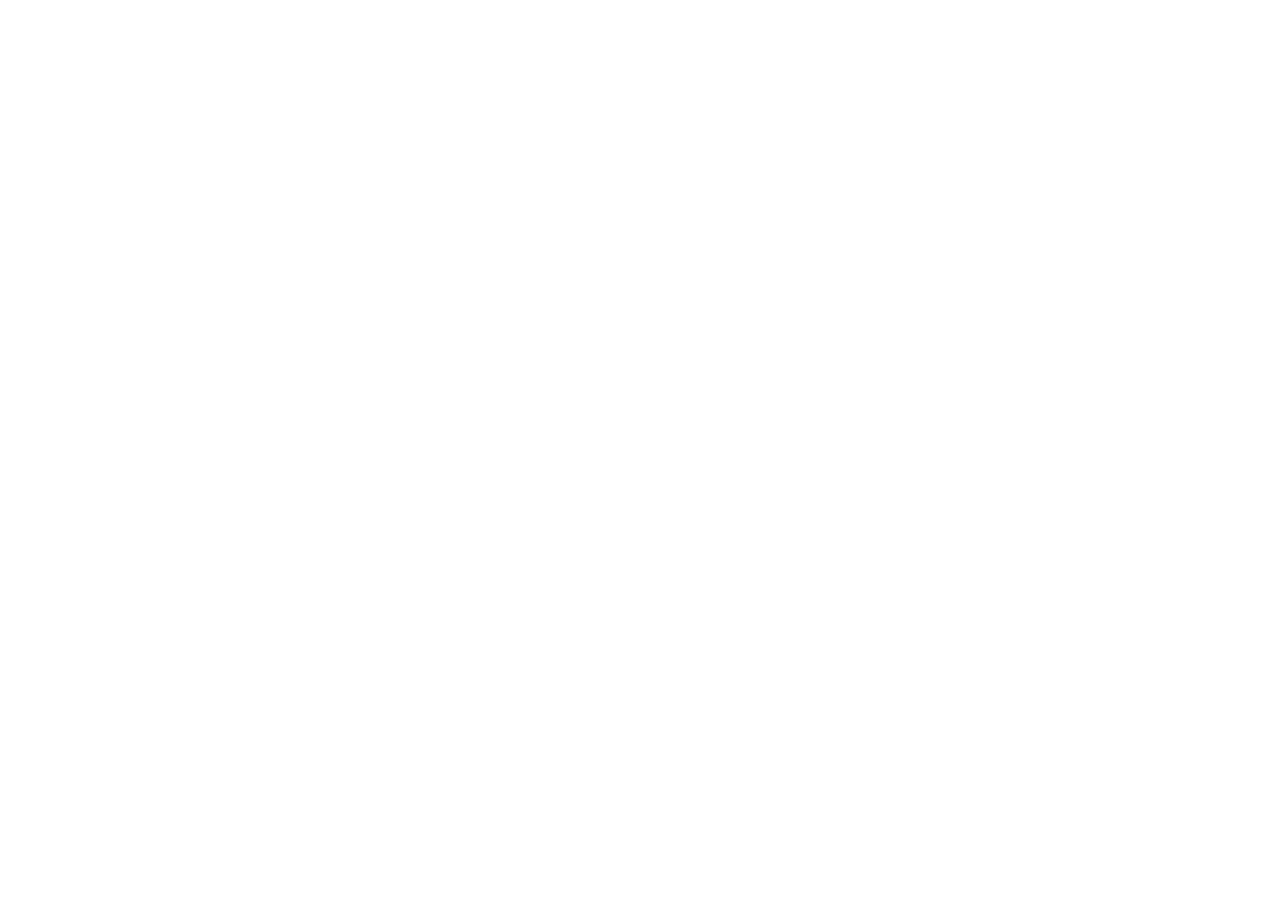
==== index.html @ 3e9f27a5 "Agregamos Carrusel" ====
<!DOCTYPE html>
<html lang="en">
<head>
    <meta charset="UTF-8">
    <meta http-equiv="X-UA-Compatible" content="IE=edge">
    <meta name="viewport" content="width=device-width, initial-scale=1.0">
    <title>TiendaVirtual</title>
</head>
<body>
    



 </body>
</html>
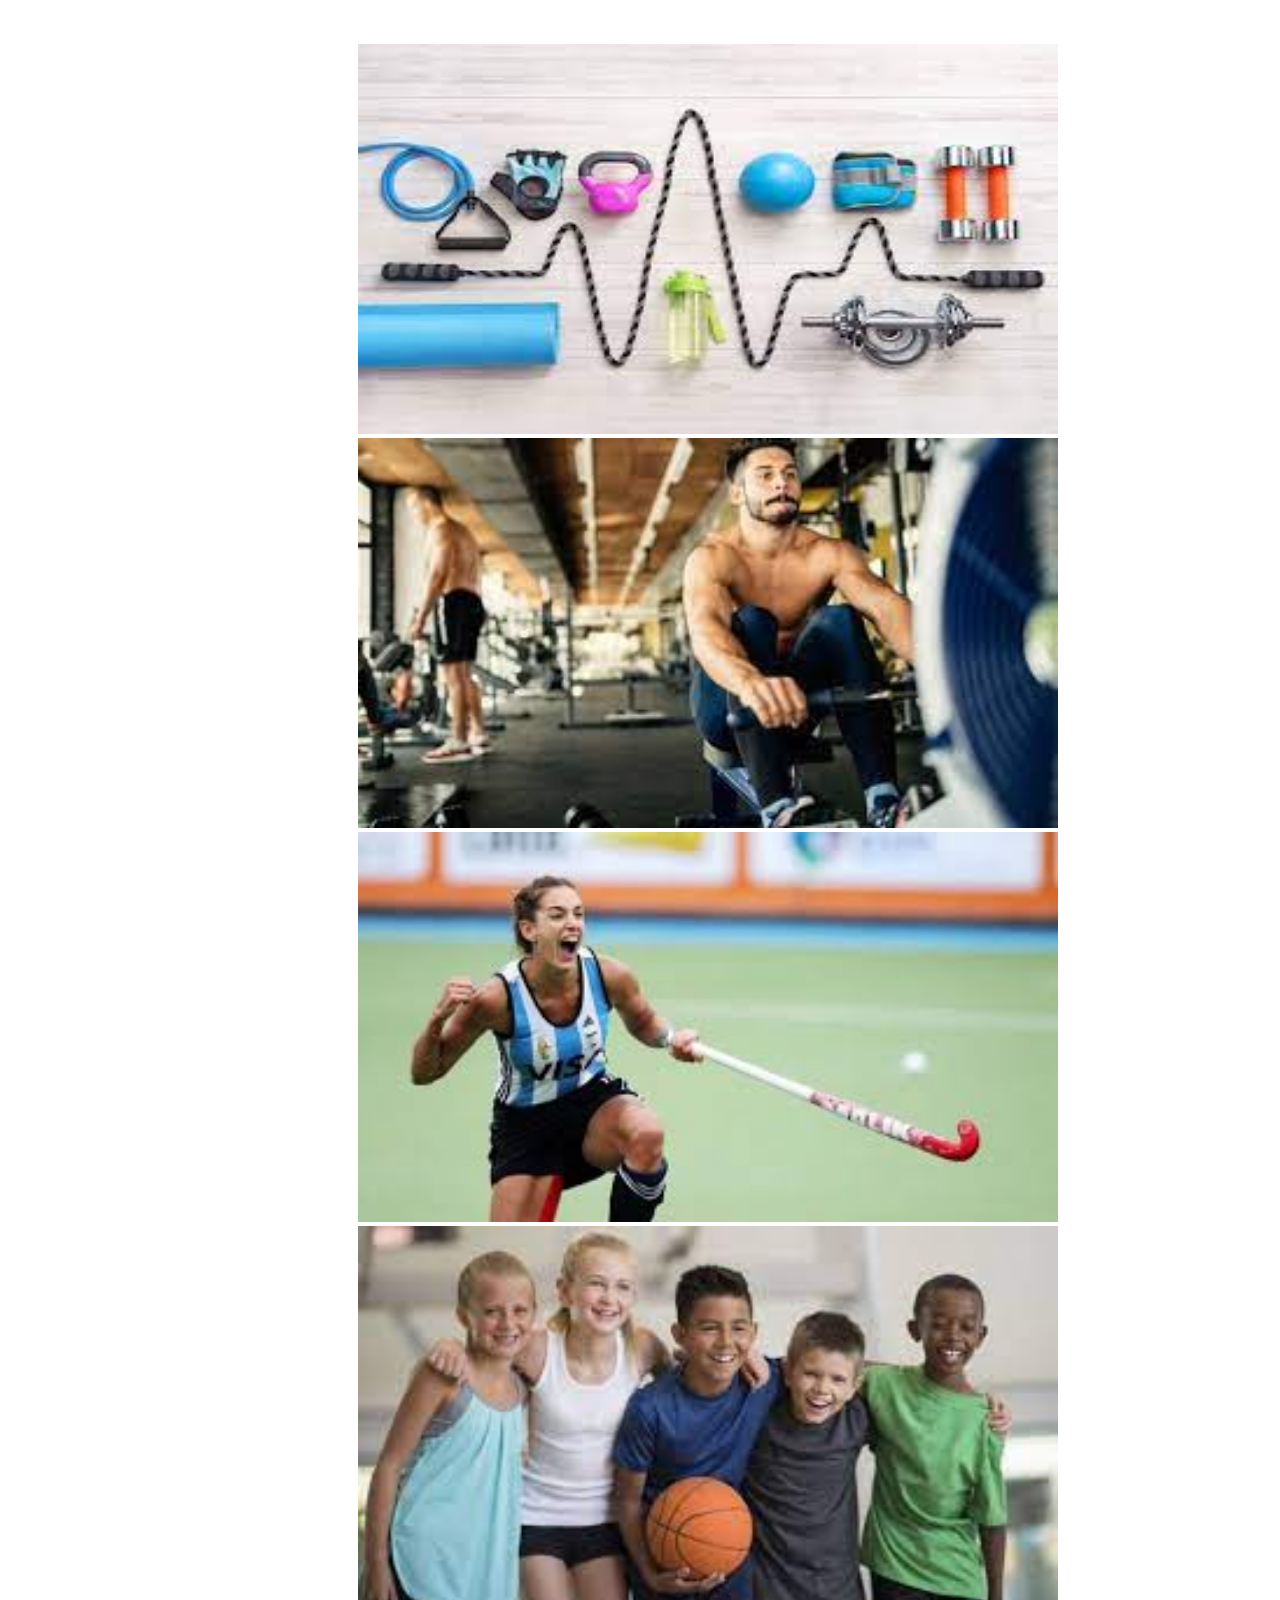
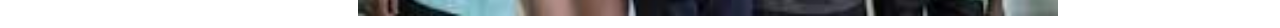
==== commit 9c4c838c: "Añadimos estilos y demas archivos" ====
--- a/index.html
+++ b/index.html
@@ -1,15 +1,49 @@
 <!DOCTYPE html>
 <html lang="en">
+
 <head>
-    <meta charset="UTF-8">
-    <meta http-equiv="X-UA-Compatible" content="IE=edge">
-    <meta name="viewport" content="width=device-width, initial-scale=1.0">
-    <title>TiendaVirtual</title>
+  <meta charset="UTF-8">
+  <meta http-equiv="X-UA-Compatible" content="IE=edge">
+  <meta name="viewport" content="width=device-width, initial-scale=1.0">
+  <link href="https://cdn.jsdelivr.net/npm/bootstrap@5.3.0/dist/css/bootstrap.min.css" rel="stylesheet"
+    integrity="sha384-9ndCyUaIbzAi2FUVXJi0CjmCapSmO7SnpJef0486qhLnuZ2cdeRhO02iuK6FUUVM" crossorigin="anonymous">
+  <link rel="stylesheet" href="./estilos.css">
+  <title>TiendaVirtual</title>
 </head>
-<body>
-    
+
+<body class="colorCuerpo" style="border: none;">
+
+  <header>
 
 
+  </header>
 
- </body>
+
+  <br><br>
+  <div id="carouselExampleSlidesOnly" class="carousel slide tamañoImg posCarrusel" data-bs-ride="carousel">
+    <div class="carousel-inner">
+      <div class="carousel-item active">
+        <img src="./img/Accesorios.jpg" class="d-block w-100" alt="...">
+      </div>
+      <div class="carousel-item">
+        <img src="./img/Hombre.jpg" class="d-block w-100" alt="...">
+      </div>
+      <div class="carousel-item">
+        <img src="./img/Mujer.jpg" class="d-block w-100" alt="...">
+      </div>
+
+      <div class="carousel-item">
+        <img src="./img/Niños.jpg" class="d-block w-100" alt="...">
+      </div>
+    </div>
+  </div>
+  
+
+  <footer></footer>
+
+  <script src="https://cdn.jsdelivr.net/npm/bootstrap@5.3.0/dist/js/bootstrap.bundle.min.js"
+    integrity="sha384-geWF76RCwLtnZ8qwWowPQNguL3RmwHVBC9FhGdlKrxdiJJigb/j/68SIy3Te4Bkz"
+    crossorigin="anonymous"></script>
+</body>
+
 </html>--- a/estilos.css
+++ b/estilos.css
@@ -0,0 +1,22 @@
+.posCarrusel{ 
+
+    transform: translateX(50%);
+    position: relative;
+}
+
+.tamañoImg{
+    max-width: 700px
+    
+        
+}
+
+
+
+
+.tamañoImg img{
+ width: 100%;
+ height: 390px;
+}
+
+
+
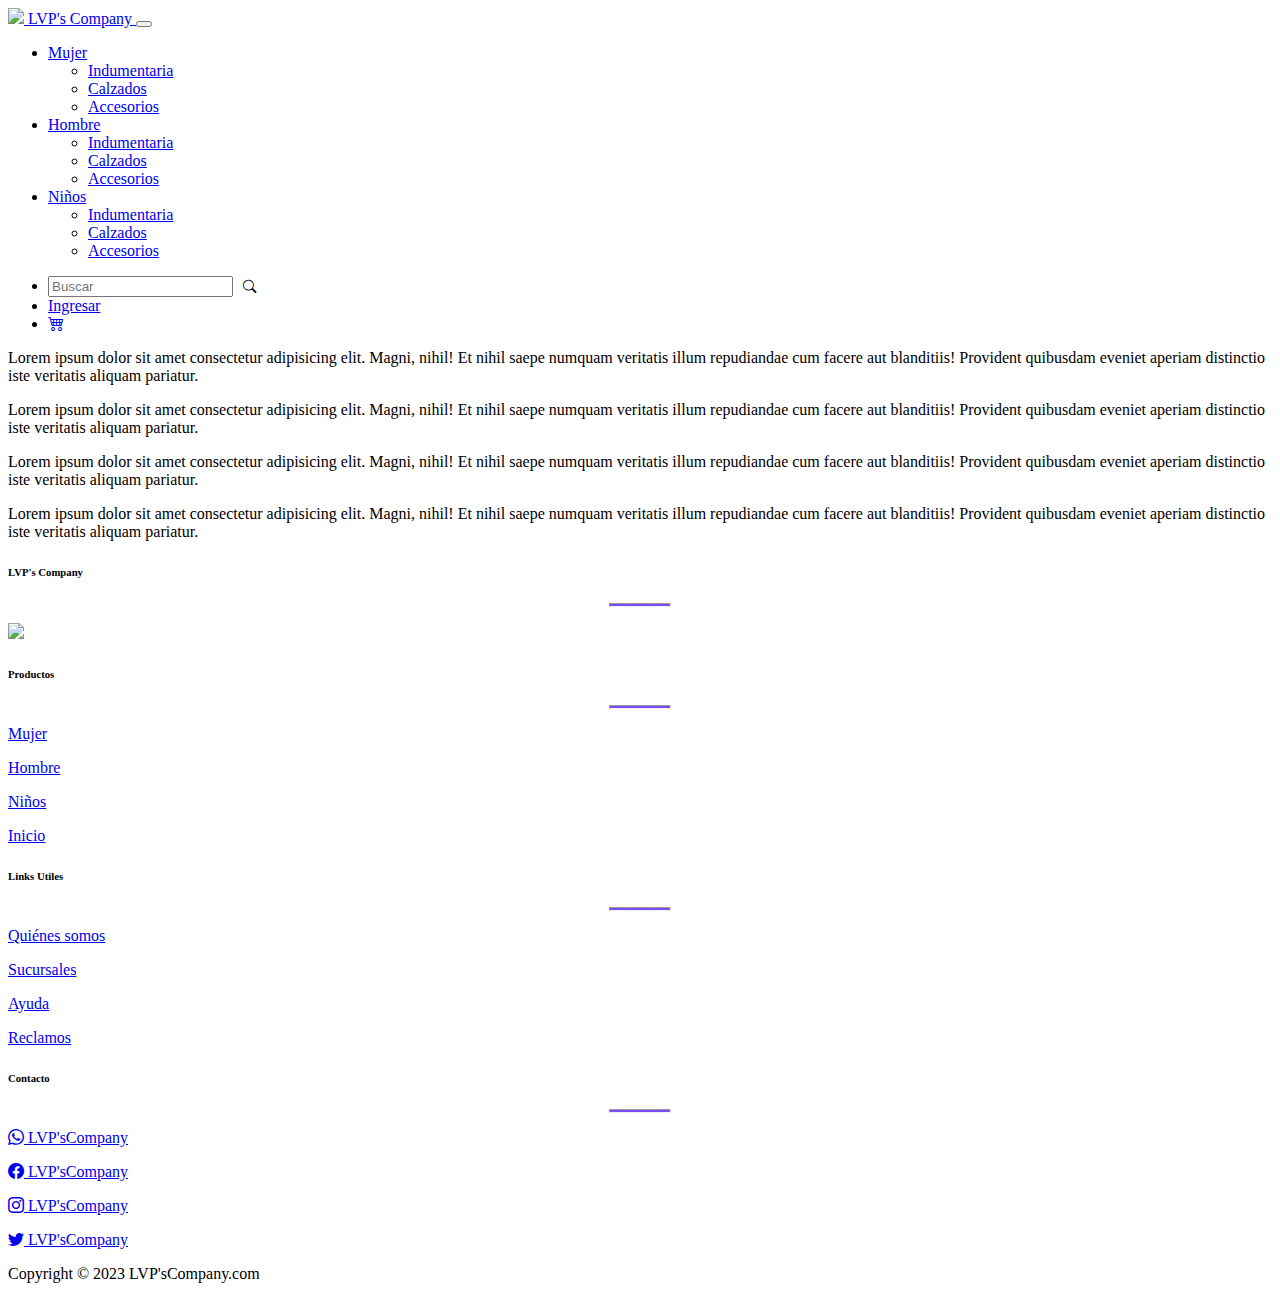
==== commit 15f37ad8: "navbar y footer en index" ====
--- a/index.html
+++ b/index.html
@@ -2,48 +2,220 @@
 <html lang="en">
 
 <head>
-  <meta charset="UTF-8">
-  <meta http-equiv="X-UA-Compatible" content="IE=edge">
-  <meta name="viewport" content="width=device-width, initial-scale=1.0">
-  <link href="https://cdn.jsdelivr.net/npm/bootstrap@5.3.0/dist/css/bootstrap.min.css" rel="stylesheet"
-    integrity="sha384-9ndCyUaIbzAi2FUVXJi0CjmCapSmO7SnpJef0486qhLnuZ2cdeRhO02iuK6FUUVM" crossorigin="anonymous">
-  <link rel="stylesheet" href="./estilos.css">
-  <title>TiendaVirtual</title>
+    <meta charset="UTF-8">
+    <meta http-equiv="X-UA-Compatible" content="IE=edge">
+    <meta name="viewport" content="width=device-width, initial-scale=1.0">
+    <!-- Bootstrap CSS -->
+    <link href="https://cdn.jsdelivr.net/npm/bootstrap@5.1.3/dist/css/bootstrap.min.css" rel="stylesheet"
+        integrity="sha384-1BmE4kWBq78iYhFldvKuhfTAU6auU8tT94WrHftjDbrCEXSU1oBoqyl2QvZ6jIW3" crossorigin="anonymous">
+    <link rel="stylesheet" href="https://cdn.jsdelivr.net/npm/bootstrap-icons@1.8.1/font/bootstrap-icons.css">
+    <link rel="stylesheet" href="style.css">
+    <title>TiendaVirtual</title>
 </head>
 
-<body class="colorCuerpo" style="border: none;">
-
-  <header>
-
-
-  </header>
-
-
-  <br><br>
-  <div id="carouselExampleSlidesOnly" class="carousel slide tamañoImg posCarrusel" data-bs-ride="carousel">
-    <div class="carousel-inner">
-      <div class="carousel-item active">
-        <img src="./img/Accesorios.jpg" class="d-block w-100" alt="...">
-      </div>
-      <div class="carousel-item">
-        <img src="./img/Hombre.jpg" class="d-block w-100" alt="...">
-      </div>
-      <div class="carousel-item">
-        <img src="./img/Mujer.jpg" class="d-block w-100" alt="...">
-      </div>
-
-      <div class="carousel-item">
-        <img src="./img/Niños.jpg" class="d-block w-100" alt="...">
-      </div>
-    </div>
-  </div>
-  
-
-  <footer></footer>
-
-  <script src="https://cdn.jsdelivr.net/npm/bootstrap@5.3.0/dist/js/bootstrap.bundle.min.js"
-    integrity="sha384-geWF76RCwLtnZ8qwWowPQNguL3RmwHVBC9FhGdlKrxdiJJigb/j/68SIy3Te4Bkz"
-    crossorigin="anonymous"></script>
+<body class="bg-secondary">
+    <header>
+        <nav class=" comun navbar navbar-expand-md navbar-dark text-white">
+          <div class=" container-fluid">
+            <!-- icono o nombre -->
+            <a class=" navbar-brand" href="index.html">
+              <img src="img/L V P's2.png" width="50">
+              <span class="text-uppercase fw-bold">LVP's Company</span>
+            </a>
+            <!-- boton del menu -->
+    
+            <button class=" navbar-toggler " type="button" data-bs-toggle="collapse" data-bs-target="#menu"
+              aria-controls="navbarSupportedContent" aria-expanded="false" aria-label="Toggle navigation">
+              <span class="navbar-toggler-icon "></span>
+            </button>
+            <!-- elementos del menu colapsable -->
+            <div class="  collapse navbar-collapse" id="menu">
+              <ul class=" navbar-nav me-auto">
+                <li class="  nav-item dropdown">
+                  <a class="nav-link dropdown-toggle text-white" href="#" id="navbarDropdown" role="button" data-bs-toggle="dropdown"
+                    aria-expanded="false">
+                    Mujer
+                  </a>
+                  <ul class=" fondito dropdown-menu bg-secondary" aria-labelledby="navbarDropdown">
+                    <li><a class="dropdown-item" href="mujer.html">Indumentaria</a></li>
+                    <li><a class="dropdown-item" href="mujer.html">Calzados</a> </li>
+                    <li><a class="dropdown-item" href="mujer.html">Accesorios</a> </li>
+                  </ul>
+                </li>
+                <li class="nav-item dropdown">
+                  <a class="nav-link dropdown-toggle text-white" href="#" id="navbarDropdown" role="button" data-bs-toggle="dropdown"
+                    aria-expanded="false">
+                    Hombre
+                  </a>
+                  <ul class="fondito dropdown-menu  bg-secondary" aria-labelledby="navbarDropdown">
+                    <li><a class="dropdown-item" href="hombre.html">Indumentaria</a></li>
+                    <li><a class="dropdown-item" href="hombre.html">Calzados</a> </li>
+                    <li><a class="dropdown-item" href="hombre.html">Accesorios</a> </li>
+                  </ul>
+                </li>
+                <li class="nav-item dropdown">
+                  <a class="nav-link dropdown-toggle text-white" href="#" id="navbarDropdown" role="button" data-bs-toggle="dropdown"
+                    aria-expanded="false">
+                    Niños
+                  </a>
+                  <ul class="fondito dropdown-menu bg-secondary" aria-labelledby="navbarDropdown">
+                    <li><a class="dropdown-item" href="niños.html">Indumentaria</a></li>
+                    <li><a class="dropdown-item" href="niños.html">Calzados</a> </li>
+                    <li><a class="dropdown-item" href="niños.html">Accesorios</a> </li>
+                  </ul>
+                </li>
+              </ul>
+    
+    
+    
+              <!-- enlaces lado derecho
+                -->
+                <ul class="navbar-nav  ml-auto ">
+                  <li class="nav-item ">
+                    <form class="d-flex">
+                      <input class="form-control  " type="Buscar" placeholder="Buscar" aria-label="Buscar">
+                      <button class="btn btn-sm btn-outline-secondary ms-2 " type="submit"
+                        style="border:none ; background-color:transparent">
+                        <i class="bi bi-search text-white" id="icono"></i></button>
+                    </form>
+                  </li>
+                  <li class="nav-item ">
+                    <a class="nav-link text-white " href="error.html">Ingresar</a>
+                  </li>
+                  <li class="nav-item ">
+                    <a class="nav-link " href="error.html">
+                      <i class="bi bi-cart4 text-white"></i>
+                      </a>
+                  </li>
+                </ul>
+    
+            </div>
+    
+          </div>
+        </nav>
+      </header>
+    
+      <section class="cuerpo">
+        <p>Lorem ipsum dolor sit amet consectetur adipisicing elit. Magni, nihil! Et nihil saepe numquam veritatis illum
+          repudiandae cum facere aut blanditiis! Provident quibusdam eveniet aperiam distinctio iste veritatis aliquam
+          pariatur.</p>
+        <p>Lorem ipsum dolor sit amet consectetur adipisicing elit. Magni, nihil! Et nihil saepe numquam veritatis illum
+          repudiandae cum facere aut blanditiis! Provident quibusdam eveniet aperiam distinctio iste veritatis aliquam
+          pariatur.</p>
+        <p>Lorem ipsum dolor sit amet consectetur adipisicing elit. Magni, nihil! Et nihil saepe numquam veritatis illum
+          repudiandae cum facere aut blanditiis! Provident quibusdam eveniet aperiam distinctio iste veritatis aliquam
+          pariatur.</p>
+        <p>Lorem ipsum dolor sit amet consectetur adipisicing elit. Magni, nihil! Et nihil saepe numquam veritatis illum
+          repudiandae cum facere aut blanditiis! Provident quibusdam eveniet aperiam distinctio iste veritatis aliquam
+          pariatur.</p>
+    
+      </section>
+    
+    
+    
+    
+    
+    
+    
+      <!-- Footer -->
+      <footer class="comun  text-center text-lg-start text-white ">
+    
+    
+        <!-- Section: Links  -->
+        <section class="">
+          <div class=" p-4">
+            <!-- Grid row -->
+            <div class="row mt-3">
+              <!-- Grid column -->
+              <div class="col-md-3 col-lg-4 col-xl-3 mx-auto mb-4">
+                <!-- Content -->
+                <h6 class="text-uppercase fw-bold">LVP's Company</h6>
+                <hr class="mb-4 mt-0 d-inline-block mx-auto" style="width: 60px; background-color: #7c4dff; height: 2px" />
+                <p>
+                  <img src="img/L V P's2.png" width="150">
+                </p>
+              </div>
+              <!-- Grid column -->
+    
+              <!-- Grid column -->
+              <div class="col-md-2 col-lg-2 col-xl-2 mx-auto mb-4 ">
+                <!-- Links -->
+                <h6 class="text-uppercase fw-bold">Productos</h6>
+                <hr class="mb-4 mt-0 d-inline-block mx-auto" style="width: 60px; background-color: #7c4dff; height: 2px" />
+                <p>
+                  <a href="mujer.html" class="">Mujer</a>
+                </p>
+                <p>
+                  <a href="hombre.html" class="">Hombre</a>
+                </p>
+                <p>
+                  <a href="niños.html" class="">Niños</a>
+                </p>
+                <p>
+                  <a href="index.html" class="">Inicio</a>
+                </p>
+              </div>
+              <!-- Grid column -->
+    
+              <!-- Grid column -->
+              <div class="col-md-3 col-lg-2 col-xl-2 mx-auto mb-4">
+                <!-- Links -->
+                <h6 class="text-uppercase fw-bold">Links Utiles</h6>
+                <hr class="mb-4 mt-0 d-inline-block mx-auto" style="width: 60px; background-color: #7c4dff; height: 2px" />
+                <p>
+                  <a href="error.html" class="text-white">Quiénes somos</a>
+                </p>
+                <p>
+                  <a href="error.html" class="text-white">Sucursales</a>
+                </p>
+                <p>
+                  <a href="error.html" class="text-white">Ayuda</a>
+                </p>
+                <p>
+                  <a href="error.html" class="text-white">Reclamos</a>
+                </p>
+              </div>
+              <!-- Grid column -->
+    
+              <!-- Grid column -->
+              <div class="col-md-4  col-lg-2 col-xl-2 mx-auto  mb-4">
+                <!-- Links -->
+                <h6 class="text-uppercase fw-bold">Contacto</h6>
+                <hr class="mb-4 mt-0 d-inline-block mx-auto" style="width: 60px; background-color: #7c4dff; height: 2px" />
+                <p>
+                  <a class="bi bi-whatsapp" href="error.html"> LVP'sCompany</a>
+                </p>
+                <p>
+                  <a class="bi bi-facebook" href="error.html"> LVP'sCompany </a>
+                </p>
+                <p>
+                  <a class="bi bi-instagram" href="error.html"> LVP'sCompany </a>
+                </p>
+                <p>
+                  <a class="bi bi-twitter" href="error.html"> LVP'sCompany </a>
+                </p>
+              </div>
+              <!-- Grid column -->
+            </div>
+            <!-- Grid row -->
+          </div>
+        </section>
+        <!-- Section: Links  -->
+    
+        <!-- Copyright -->
+        <div class="comun  text-center p-2">
+          <p>Copyright &#169 2023 LVP'sCompany.com</p>
+        </div>
+        <!-- Copyright -->
+      </footer>
+      <!-- Footer -->
+      <!-- Option 1: Bootstrap Bundle with Popper -->
+      <script src="https://cdn.jsdelivr.net/npm/bootstrap@5.1.3/dist/js/bootstrap.bundle.min.js"
+        integrity="sha384-ka7Sk0Gln4gmtz2MlQnikT1wXgYsOg+OMhuP+IlRH9sENBO0LRn5q+8nbTov4+1p"
+        crossorigin="anonymous"></script>
+
+
+
 </body>
 
 </html>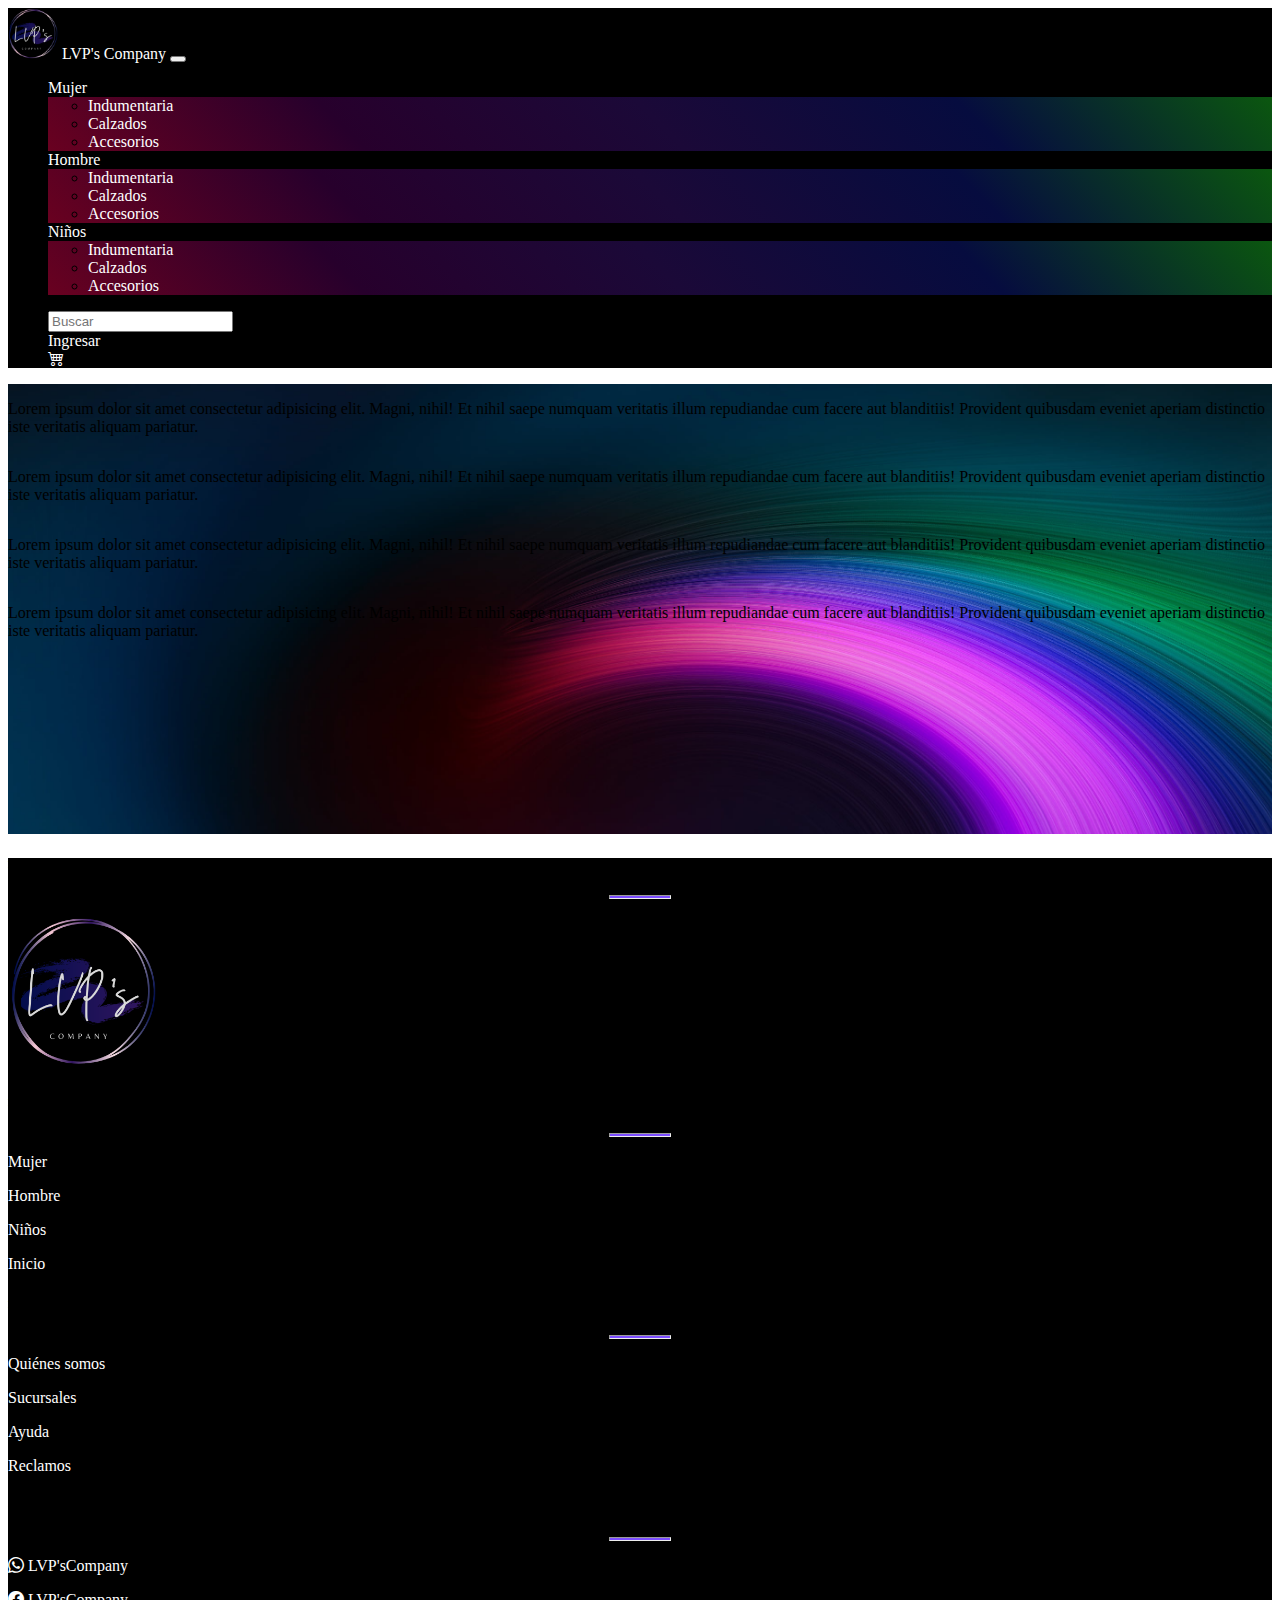
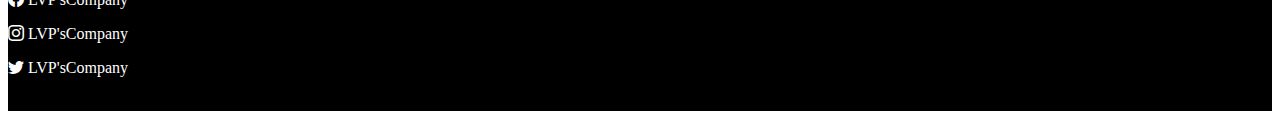
==== commit 24090658: "páginas mujer,hombre,niños y error" ====
--- a/index.html
+++ b/index.html
@@ -123,7 +123,7 @@
     
         <!-- Section: Links  -->
         <section class="">
-          <div class=" p-4">
+          <div class=" p-2">
             <!-- Grid row -->
             <div class="row mt-3">
               <!-- Grid column -->
@@ -203,7 +203,7 @@
         <!-- Section: Links  -->
     
         <!-- Copyright -->
-        <div class="comun  text-center p-2">
+        <div class="comun  text-center p-1">
           <p>Copyright &#169 2023 LVP'sCompany.com</p>
         </div>
         <!-- Copyright -->
--- a/style.css
+++ b/style.css
@@ -0,0 +1,59 @@
+
+.cuerpo{
+    background-image: url(../img/fondo.jpg);
+    background-size: 140% auto;
+    background-position: center top;
+    display: flex;
+    flex-direction: column; 
+    position: relative;
+    min-height: 50vh;
+    
+        }
+    
+    
+    /* 
+    
+    .cuerpo{
+    position: relative;
+    min-height: 100vh;
+    display: flex;
+    flex-direction: column;
+    background: repeating-linear-gradient(45deg ,#690120,#27002c   ,#1b0938,#060c3f, #0b570f );
+    
+    }*/
+    .fondito{
+        background: repeating-linear-gradient(45deg ,#690120,#27002c   ,#1b0938,#060c3f, #0b570f );
+    }
+    
+    .dropdown-item:hover{
+        color: rgb(255, 255, 255);
+        background-color: rgb(0, 0, 0);
+        text-decoration: none;
+    }
+    
+    
+    .comun{
+        background: rgb(0, 0, 0);
+        
+        
+        }
+    .comun a{
+        color: rgb(255, 255, 255);
+        text-decoration: none;
+    }
+    .banner{
+        width: 100%;
+    }
+    
+    
+    .producto{   
+        margin: 10px 10px 10px 10px ;
+        border-radius: 10px;  
+        padding-top: 20px;
+        padding-bottom: 10px;  
+        padding-left: 20px;
+        padding-right: 20px;
+        background-color: #000000 ;
+        font-family: sans-serif;  
+        color: #ffffff;    
+    }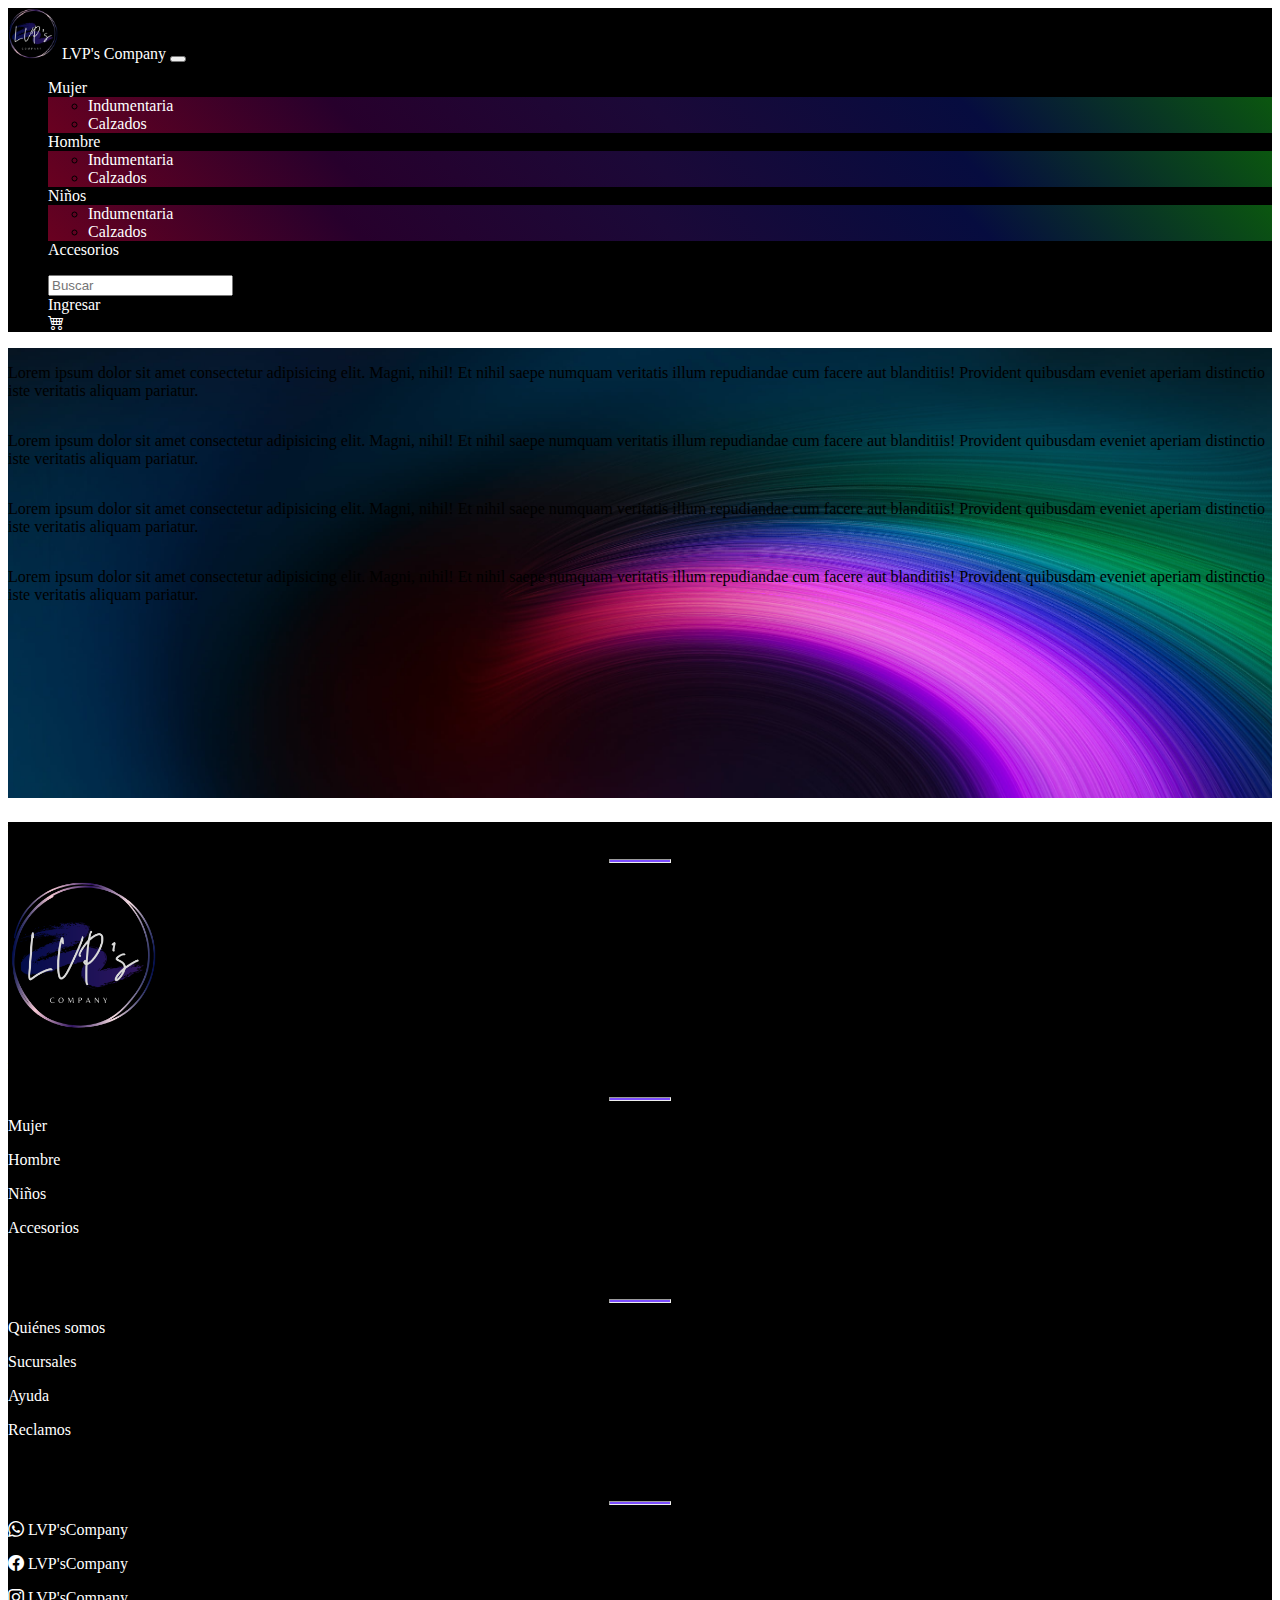
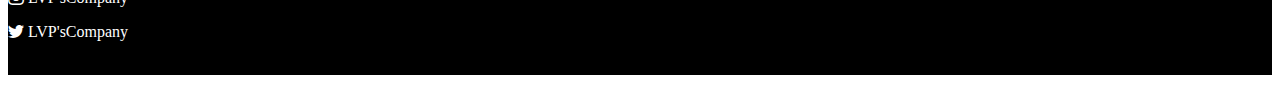
==== commit 0429a88c: "añadida página accesorios" ====
--- a/index.html
+++ b/index.html
@@ -1,221 +1,221 @@
-<!DOCTYPE html>
-<html lang="en">
-
-<head>
-    <meta charset="UTF-8">
-    <meta http-equiv="X-UA-Compatible" content="IE=edge">
-    <meta name="viewport" content="width=device-width, initial-scale=1.0">
-    <!-- Bootstrap CSS -->
-    <link href="https://cdn.jsdelivr.net/npm/bootstrap@5.1.3/dist/css/bootstrap.min.css" rel="stylesheet"
-        integrity="sha384-1BmE4kWBq78iYhFldvKuhfTAU6auU8tT94WrHftjDbrCEXSU1oBoqyl2QvZ6jIW3" crossorigin="anonymous">
-    <link rel="stylesheet" href="https://cdn.jsdelivr.net/npm/bootstrap-icons@1.8.1/font/bootstrap-icons.css">
-    <link rel="stylesheet" href="style.css">
-    <title>TiendaVirtual</title>
-</head>
-
-<body class="bg-secondary">
-    <header>
-        <nav class=" comun navbar navbar-expand-md navbar-dark text-white">
-          <div class=" container-fluid">
-            <!-- icono o nombre -->
-            <a class=" navbar-brand" href="index.html">
-              <img src="img/L V P's2.png" width="50">
-              <span class="text-uppercase fw-bold">LVP's Company</span>
-            </a>
-            <!-- boton del menu -->
-    
-            <button class=" navbar-toggler " type="button" data-bs-toggle="collapse" data-bs-target="#menu"
-              aria-controls="navbarSupportedContent" aria-expanded="false" aria-label="Toggle navigation">
-              <span class="navbar-toggler-icon "></span>
-            </button>
-            <!-- elementos del menu colapsable -->
-            <div class="  collapse navbar-collapse" id="menu">
-              <ul class=" navbar-nav me-auto">
-                <li class="  nav-item dropdown">
-                  <a class="nav-link dropdown-toggle text-white" href="#" id="navbarDropdown" role="button" data-bs-toggle="dropdown"
-                    aria-expanded="false">
-                    Mujer
-                  </a>
-                  <ul class=" fondito dropdown-menu bg-secondary" aria-labelledby="navbarDropdown">
-                    <li><a class="dropdown-item" href="mujer.html">Indumentaria</a></li>
-                    <li><a class="dropdown-item" href="mujer.html">Calzados</a> </li>
-                    <li><a class="dropdown-item" href="mujer.html">Accesorios</a> </li>
-                  </ul>
-                </li>
-                <li class="nav-item dropdown">
-                  <a class="nav-link dropdown-toggle text-white" href="#" id="navbarDropdown" role="button" data-bs-toggle="dropdown"
-                    aria-expanded="false">
-                    Hombre
-                  </a>
-                  <ul class="fondito dropdown-menu  bg-secondary" aria-labelledby="navbarDropdown">
-                    <li><a class="dropdown-item" href="hombre.html">Indumentaria</a></li>
-                    <li><a class="dropdown-item" href="hombre.html">Calzados</a> </li>
-                    <li><a class="dropdown-item" href="hombre.html">Accesorios</a> </li>
-                  </ul>
-                </li>
-                <li class="nav-item dropdown">
-                  <a class="nav-link dropdown-toggle text-white" href="#" id="navbarDropdown" role="button" data-bs-toggle="dropdown"
-                    aria-expanded="false">
-                    Niños
-                  </a>
-                  <ul class="fondito dropdown-menu bg-secondary" aria-labelledby="navbarDropdown">
-                    <li><a class="dropdown-item" href="niños.html">Indumentaria</a></li>
-                    <li><a class="dropdown-item" href="niños.html">Calzados</a> </li>
-                    <li><a class="dropdown-item" href="niños.html">Accesorios</a> </li>
-                  </ul>
-                </li>
-              </ul>
-    
-    
-    
-              <!-- enlaces lado derecho
-                -->
-                <ul class="navbar-nav  ml-auto ">
-                  <li class="nav-item ">
-                    <form class="d-flex">
-                      <input class="form-control  " type="Buscar" placeholder="Buscar" aria-label="Buscar">
-                      <button class="btn btn-sm btn-outline-secondary ms-2 " type="submit"
-                        style="border:none ; background-color:transparent">
-                        <i class="bi bi-search text-white" id="icono"></i></button>
-                    </form>
-                  </li>
-                  <li class="nav-item ">
-                    <a class="nav-link text-white " href="error.html">Ingresar</a>
-                  </li>
-                  <li class="nav-item ">
-                    <a class="nav-link " href="error.html">
-                      <i class="bi bi-cart4 text-white"></i>
-                      </a>
-                  </li>
-                </ul>
-    
-            </div>
-    
-          </div>
-        </nav>
-      </header>
-    
-      <section class="cuerpo">
-        <p>Lorem ipsum dolor sit amet consectetur adipisicing elit. Magni, nihil! Et nihil saepe numquam veritatis illum
-          repudiandae cum facere aut blanditiis! Provident quibusdam eveniet aperiam distinctio iste veritatis aliquam
-          pariatur.</p>
-        <p>Lorem ipsum dolor sit amet consectetur adipisicing elit. Magni, nihil! Et nihil saepe numquam veritatis illum
-          repudiandae cum facere aut blanditiis! Provident quibusdam eveniet aperiam distinctio iste veritatis aliquam
-          pariatur.</p>
-        <p>Lorem ipsum dolor sit amet consectetur adipisicing elit. Magni, nihil! Et nihil saepe numquam veritatis illum
-          repudiandae cum facere aut blanditiis! Provident quibusdam eveniet aperiam distinctio iste veritatis aliquam
-          pariatur.</p>
-        <p>Lorem ipsum dolor sit amet consectetur adipisicing elit. Magni, nihil! Et nihil saepe numquam veritatis illum
-          repudiandae cum facere aut blanditiis! Provident quibusdam eveniet aperiam distinctio iste veritatis aliquam
-          pariatur.</p>
-    
-      </section>
-    
-    
-    
-    
-    
-    
-    
-      <!-- Footer -->
-      <footer class="comun  text-center text-lg-start text-white ">
-    
-    
-        <!-- Section: Links  -->
-        <section class="">
-          <div class=" p-2">
-            <!-- Grid row -->
-            <div class="row mt-3">
-              <!-- Grid column -->
-              <div class="col-md-3 col-lg-4 col-xl-3 mx-auto mb-4">
-                <!-- Content -->
-                <h6 class="text-uppercase fw-bold">LVP's Company</h6>
-                <hr class="mb-4 mt-0 d-inline-block mx-auto" style="width: 60px; background-color: #7c4dff; height: 2px" />
-                <p>
-                  <img src="img/L V P's2.png" width="150">
-                </p>
-              </div>
-              <!-- Grid column -->
-    
-              <!-- Grid column -->
-              <div class="col-md-2 col-lg-2 col-xl-2 mx-auto mb-4 ">
-                <!-- Links -->
-                <h6 class="text-uppercase fw-bold">Productos</h6>
-                <hr class="mb-4 mt-0 d-inline-block mx-auto" style="width: 60px; background-color: #7c4dff; height: 2px" />
-                <p>
-                  <a href="mujer.html" class="">Mujer</a>
-                </p>
-                <p>
-                  <a href="hombre.html" class="">Hombre</a>
-                </p>
-                <p>
-                  <a href="niños.html" class="">Niños</a>
-                </p>
-                <p>
-                  <a href="index.html" class="">Inicio</a>
-                </p>
-              </div>
-              <!-- Grid column -->
-    
-              <!-- Grid column -->
-              <div class="col-md-3 col-lg-2 col-xl-2 mx-auto mb-4">
-                <!-- Links -->
-                <h6 class="text-uppercase fw-bold">Links Utiles</h6>
-                <hr class="mb-4 mt-0 d-inline-block mx-auto" style="width: 60px; background-color: #7c4dff; height: 2px" />
-                <p>
-                  <a href="error.html" class="text-white">Quiénes somos</a>
-                </p>
-                <p>
-                  <a href="error.html" class="text-white">Sucursales</a>
-                </p>
-                <p>
-                  <a href="error.html" class="text-white">Ayuda</a>
-                </p>
-                <p>
-                  <a href="error.html" class="text-white">Reclamos</a>
-                </p>
-              </div>
-              <!-- Grid column -->
-    
-              <!-- Grid column -->
-              <div class="col-md-4  col-lg-2 col-xl-2 mx-auto  mb-4">
-                <!-- Links -->
-                <h6 class="text-uppercase fw-bold">Contacto</h6>
-                <hr class="mb-4 mt-0 d-inline-block mx-auto" style="width: 60px; background-color: #7c4dff; height: 2px" />
-                <p>
-                  <a class="bi bi-whatsapp" href="error.html"> LVP'sCompany</a>
-                </p>
-                <p>
-                  <a class="bi bi-facebook" href="error.html"> LVP'sCompany </a>
-                </p>
-                <p>
-                  <a class="bi bi-instagram" href="error.html"> LVP'sCompany </a>
-                </p>
-                <p>
-                  <a class="bi bi-twitter" href="error.html"> LVP'sCompany </a>
-                </p>
-              </div>
-              <!-- Grid column -->
-            </div>
-            <!-- Grid row -->
-          </div>
-        </section>
-        <!-- Section: Links  -->
-    
-        <!-- Copyright -->
-        <div class="comun  text-center p-1">
-          <p>Copyright &#169 2023 LVP'sCompany.com</p>
-        </div>
-        <!-- Copyright -->
-      </footer>
-      <!-- Footer -->
-      <!-- Option 1: Bootstrap Bundle with Popper -->
-      <script src="https://cdn.jsdelivr.net/npm/bootstrap@5.1.3/dist/js/bootstrap.bundle.min.js"
-        integrity="sha384-ka7Sk0Gln4gmtz2MlQnikT1wXgYsOg+OMhuP+IlRH9sENBO0LRn5q+8nbTov4+1p"
-        crossorigin="anonymous"></script>
-
-
-
-</body>
-
+<!DOCTYPE html>
+<html lang="en">
+
+<head>
+    <meta charset="UTF-8">
+    <meta http-equiv="X-UA-Compatible" content="IE=edge">
+    <meta name="viewport" content="width=device-width, initial-scale=1.0">
+    <!-- Bootstrap CSS -->
+    <link href="https://cdn.jsdelivr.net/npm/bootstrap@5.1.3/dist/css/bootstrap.min.css" rel="stylesheet"
+        integrity="sha384-1BmE4kWBq78iYhFldvKuhfTAU6auU8tT94WrHftjDbrCEXSU1oBoqyl2QvZ6jIW3" crossorigin="anonymous">
+    <link rel="stylesheet" href="https://cdn.jsdelivr.net/npm/bootstrap-icons@1.8.1/font/bootstrap-icons.css">
+    <link rel="stylesheet" href="style.css">
+    <title>TiendaVirtual</title>
+</head>
+
+<body class="bg-secondary">
+    <header>
+        <nav class=" comun navbar navbar-expand-md navbar-dark text-white">
+          <div class=" container-fluid">
+            <!-- icono o nombre -->
+            <a class=" navbar-brand" href="index.html">
+              <img src="img/L V P's2.png" width="50">
+              <span class="text-uppercase fw-bold">LVP's Company</span>
+            </a>
+            <!-- boton del menu -->
+    
+            <button class=" navbar-toggler " type="button" data-bs-toggle="collapse" data-bs-target="#menu"
+              aria-controls="navbarSupportedContent" aria-expanded="false" aria-label="Toggle navigation">
+              <span class="navbar-toggler-icon "></span>
+            </button>
+            <!-- elementos del menu colapsable -->
+            <div class="  collapse navbar-collapse" id="menu">
+              <ul class=" navbar-nav me-auto">
+                <li class="  nav-item dropdown">
+                  <a class="nav-link dropdown-toggle text-white" href="#" id="navbarDropdown" role="button" data-bs-toggle="dropdown"
+                    aria-expanded="false">
+                    Mujer
+                  </a>
+                  <ul class=" fondito dropdown-menu bg-secondary" aria-labelledby="navbarDropdown">
+                    <li><a class="dropdown-item" href="mujer.html">Indumentaria</a></li>
+                    <li><a class="dropdown-item" href="mujer.html">Calzados</a> </li>
+                
+                  </ul>
+                </li>
+                <li class="nav-item dropdown">
+                  <a class="nav-link dropdown-toggle text-white" href="#" id="navbarDropdown" role="button"
+                    data-bs-toggle="dropdown" aria-expanded="false">
+                    Hombre
+                  </a>
+                  <ul class="fondito dropdown-menu  bg-secondary" aria-labelledby="navbarDropdown">
+                    <li><a class="dropdown-item" href="hombre.html">Indumentaria</a></li>
+                    <li><a class="dropdown-item" href="hombre.html">Calzados</a> </li>
+                  </ul>
+                </li>
+                <li class="nav-item dropdown">
+                  <a class="nav-link dropdown-toggle text-white" href="#" id="navbarDropdown" role="button"
+                    data-bs-toggle="dropdown" aria-expanded="false">
+                    Niños
+                  </a>
+                  <ul class="fondito dropdown-menu bg-secondary" aria-labelledby="navbarDropdown">
+                    <li><a class="dropdown-item" href="niños.html">Indumentaria</a></li>
+                    <li><a class="dropdown-item" href="niños.html">Calzados</a> </li>
+                  </ul>
+                </li>
+                <li class="nav-item ">
+                  <a class="nav-link text-white " href="accesorios.html">Accesorios</a>
+                </li>
+              </ul>
+    
+    
+              <!-- enlaces lado derecho
+                -->
+                <ul class="navbar-nav  ml-auto ">
+                  <li class="nav-item ">
+                    <form class="d-flex">
+                      <input class="form-control  " type="Buscar" placeholder="Buscar" aria-label="Buscar">
+                      <button class="btn btn-sm btn-outline-secondary ms-2 " type="submit"
+                        style="border:none ; background-color:transparent">
+                        <i class="bi bi-search text-white" id="icono"></i></button>
+                    </form>
+                  </li>
+                  <li class="nav-item ">
+                    <a class="nav-link text-white " href="error.html">Ingresar</a>
+                  </li>
+                  <li class="nav-item ">
+                    <a class="nav-link " href="error.html">
+                      <i class="bi bi-cart4 text-white"></i>
+                      </a>
+                  </li>
+                </ul>
+    
+            </div>
+    
+          </div>
+        </nav>
+      </header>
+    
+      <section class="cuerpo">
+        <p>Lorem ipsum dolor sit amet consectetur adipisicing elit. Magni, nihil! Et nihil saepe numquam veritatis illum
+          repudiandae cum facere aut blanditiis! Provident quibusdam eveniet aperiam distinctio iste veritatis aliquam
+          pariatur.</p>
+        <p>Lorem ipsum dolor sit amet consectetur adipisicing elit. Magni, nihil! Et nihil saepe numquam veritatis illum
+          repudiandae cum facere aut blanditiis! Provident quibusdam eveniet aperiam distinctio iste veritatis aliquam
+          pariatur.</p>
+        <p>Lorem ipsum dolor sit amet consectetur adipisicing elit. Magni, nihil! Et nihil saepe numquam veritatis illum
+          repudiandae cum facere aut blanditiis! Provident quibusdam eveniet aperiam distinctio iste veritatis aliquam
+          pariatur.</p>
+        <p>Lorem ipsum dolor sit amet consectetur adipisicing elit. Magni, nihil! Et nihil saepe numquam veritatis illum
+          repudiandae cum facere aut blanditiis! Provident quibusdam eveniet aperiam distinctio iste veritatis aliquam
+          pariatur.</p>
+    
+      </section>
+    
+    
+    
+    
+    
+    
+    
+      <!-- Footer -->
+      <footer class="comun  text-center text-lg-start text-white ">
+    
+    
+        <!-- Section: Links  -->
+        <section class="">
+          <div class=" p-2">
+            <!-- Grid row -->
+            <div class="row mt-3">
+              <!-- Grid column -->
+              <div class="col-md-3 col-lg-4 col-xl-3 mx-auto mb-4">
+                <!-- Content -->
+                <h6 class="text-uppercase fw-bold">LVP's Company</h6>
+                <hr class="mb-4 mt-0 d-inline-block mx-auto" style="width: 60px; background-color: #7c4dff; height: 2px" />
+                <p>
+                  <img src="img/L V P's2.png" width="150">
+                </p>
+              </div>
+              <!-- Grid column -->
+    
+              <!-- Grid column -->
+              <div class="col-md-2 col-lg-2 col-xl-2 mx-auto mb-4 ">
+                <!-- Links -->
+                <h6 class="text-uppercase fw-bold">Productos</h6>
+                <hr class="mb-4 mt-0 d-inline-block mx-auto" style="width: 60px; background-color: #7c4dff; height: 2px" />
+                <p>
+                  <a href="mujer.html" class="">Mujer</a>
+                </p>
+                <p>
+                  <a href="hombre.html" class="">Hombre</a>
+                </p>
+                <p>
+                  <a href="niños.html" class="">Niños</a>
+                </p>
+                <p>
+                  <a href="accesorios.html" class="">Accesorios</a>
+                </p>
+              </div>
+              <!-- Grid column -->
+    
+              <!-- Grid column -->
+              <div class="col-md-3 col-lg-2 col-xl-2 mx-auto mb-4">
+                <!-- Links -->
+                <h6 class="text-uppercase fw-bold">Links Utiles</h6>
+                <hr class="mb-4 mt-0 d-inline-block mx-auto" style="width: 60px; background-color: #7c4dff; height: 2px" />
+                <p>
+                  <a href="error.html" class="text-white">Quiénes somos</a>
+                </p>
+                <p>
+                  <a href="error.html" class="text-white">Sucursales</a>
+                </p>
+                <p>
+                  <a href="error.html" class="text-white">Ayuda</a>
+                </p>
+                <p>
+                  <a href="error.html" class="text-white">Reclamos</a>
+                </p>
+              </div>
+              <!-- Grid column -->
+    
+              <!-- Grid column -->
+              <div class="col-md-4  col-lg-2 col-xl-2 mx-auto  mb-4">
+                <!-- Links -->
+                <h6 class="text-uppercase fw-bold">Contacto</h6>
+                <hr class="mb-4 mt-0 d-inline-block mx-auto" style="width: 60px; background-color: #7c4dff; height: 2px" />
+                <p>
+                  <a class="bi bi-whatsapp" href="error.html"> LVP'sCompany</a>
+                </p>
+                <p>
+                  <a class="bi bi-facebook" href="error.html"> LVP'sCompany </a>
+                </p>
+                <p>
+                  <a class="bi bi-instagram" href="error.html"> LVP'sCompany </a>
+                </p>
+                <p>
+                  <a class="bi bi-twitter" href="error.html"> LVP'sCompany </a>
+                </p>
+              </div>
+              <!-- Grid column -->
+            </div>
+            <!-- Grid row -->
+          </div>
+        </section>
+        <!-- Section: Links  -->
+    
+        <!-- Copyright -->
+        <div class="comun  text-center p-1">
+          <p>Copyright &#169 2023 LVP'sCompany.com</p>
+        </div>
+        <!-- Copyright -->
+      </footer>
+      <!-- Footer -->
+      <!-- Option 1: Bootstrap Bundle with Popper -->
+      <script src="https://cdn.jsdelivr.net/npm/bootstrap@5.1.3/dist/js/bootstrap.bundle.min.js"
+        integrity="sha384-ka7Sk0Gln4gmtz2MlQnikT1wXgYsOg+OMhuP+IlRH9sENBO0LRn5q+8nbTov4+1p"
+        crossorigin="anonymous"></script>
+
+
+
+</body>
+
 </html>--- a/style.css
+++ b/style.css
@@ -1,59 +1,59 @@
-
-.cuerpo{
-    background-image: url(../img/fondo.jpg);
-    background-size: 140% auto;
-    background-position: center top;
-    display: flex;
-    flex-direction: column; 
-    position: relative;
-    min-height: 50vh;
-    
-        }
-    
-    
-    /* 
-    
-    .cuerpo{
-    position: relative;
-    min-height: 100vh;
-    display: flex;
-    flex-direction: column;
-    background: repeating-linear-gradient(45deg ,#690120,#27002c   ,#1b0938,#060c3f, #0b570f );
-    
-    }*/
-    .fondito{
-        background: repeating-linear-gradient(45deg ,#690120,#27002c   ,#1b0938,#060c3f, #0b570f );
-    }
-    
-    .dropdown-item:hover{
-        color: rgb(255, 255, 255);
-        background-color: rgb(0, 0, 0);
-        text-decoration: none;
-    }
-    
-    
-    .comun{
-        background: rgb(0, 0, 0);
-        
-        
-        }
-    .comun a{
-        color: rgb(255, 255, 255);
-        text-decoration: none;
-    }
-    .banner{
-        width: 100%;
-    }
-    
-    
-    .producto{   
-        margin: 10px 10px 10px 10px ;
-        border-radius: 10px;  
-        padding-top: 20px;
-        padding-bottom: 10px;  
-        padding-left: 20px;
-        padding-right: 20px;
-        background-color: #000000 ;
-        font-family: sans-serif;  
-        color: #ffffff;    
+
+.cuerpo{
+    background-image: url(../img/fondo.jpg);
+    background-size: 140% auto;
+    background-position: center top;
+    display: flex;
+    flex-direction: column; 
+    position: relative;
+    min-height: 50vh;
+    
+        }
+    
+    
+    /* 
+    
+    .cuerpo{
+    position: relative;
+    min-height: 100vh;
+    display: flex;
+    flex-direction: column;
+    background: repeating-linear-gradient(45deg ,#690120,#27002c   ,#1b0938,#060c3f, #0b570f );
+    
+    }*/
+    .fondito{
+        background: repeating-linear-gradient(45deg ,#690120,#27002c   ,#1b0938,#060c3f, #0b570f );
+    }
+    
+    .dropdown-item:hover{
+        color: rgb(255, 255, 255);
+        background-color: rgb(0, 0, 0);
+        text-decoration: none;
+    }
+    
+    
+    .comun{
+        background: rgb(0, 0, 0);
+        
+        
+        }
+    .comun a{
+        color: rgb(255, 255, 255);
+        text-decoration: none;
+    }
+    .banner{
+        width: 100%;
+    }
+    
+    
+    .producto{   
+        margin: 10px 10px 10px 10px ;
+        border-radius: 10px;  
+        padding-top: 20px;
+        padding-bottom: 10px;  
+        padding-left: 20px;
+        padding-right: 20px;
+        background-color: #000000 ;
+        font-family: sans-serif;  
+        color: #ffffff;    
     }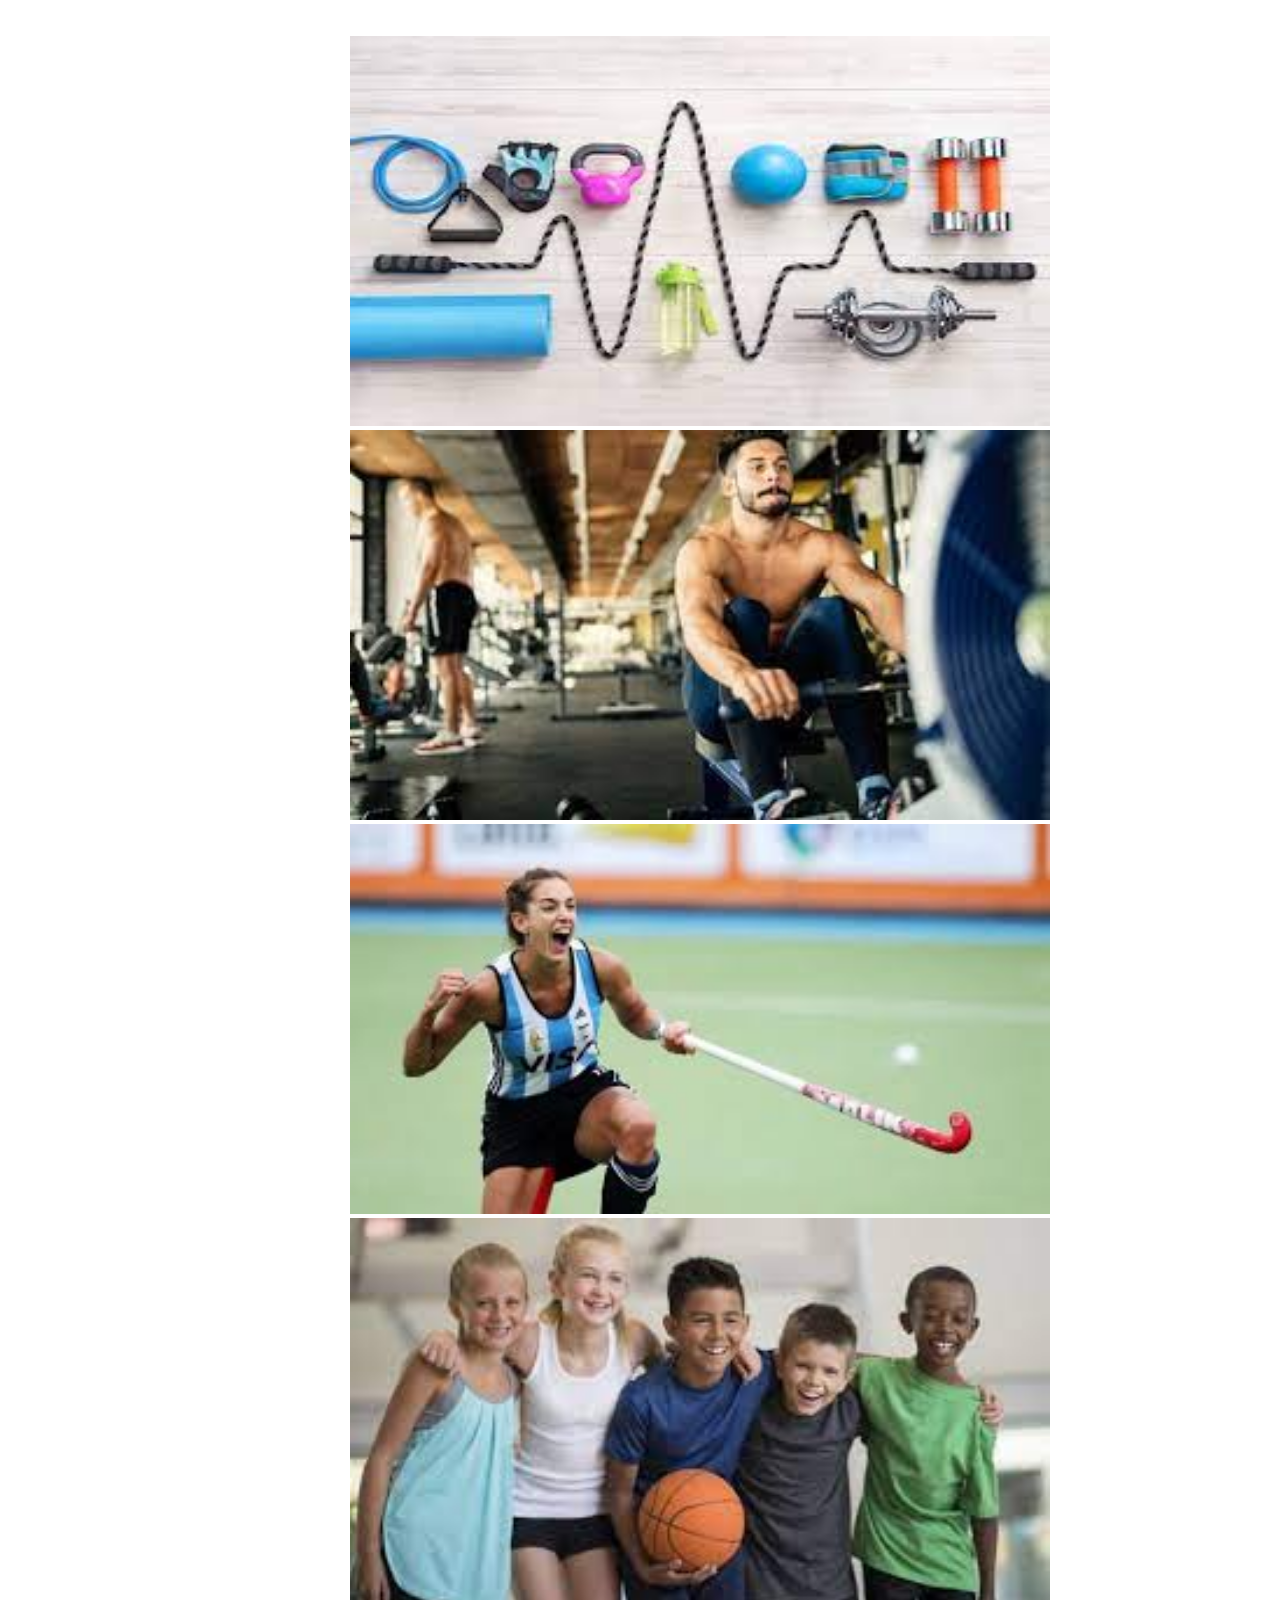
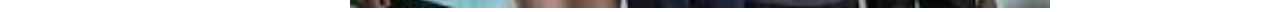
==== commit 46fc1ea3: "Se eliminaron archivos" ====
--- a/index.html
+++ b/index.html
@@ -1,221 +1,51 @@
-<!DOCTYPE html>
-<html lang="en">
-
-<head>
-    <meta charset="UTF-8">
-    <meta http-equiv="X-UA-Compatible" content="IE=edge">
-    <meta name="viewport" content="width=device-width, initial-scale=1.0">
-    <!-- Bootstrap CSS -->
-    <link href="https://cdn.jsdelivr.net/npm/bootstrap@5.1.3/dist/css/bootstrap.min.css" rel="stylesheet"
-        integrity="sha384-1BmE4kWBq78iYhFldvKuhfTAU6auU8tT94WrHftjDbrCEXSU1oBoqyl2QvZ6jIW3" crossorigin="anonymous">
-    <link rel="stylesheet" href="https://cdn.jsdelivr.net/npm/bootstrap-icons@1.8.1/font/bootstrap-icons.css">
-    <link rel="stylesheet" href="style.css">
-    <title>TiendaVirtual</title>
-</head>
-
-<body class="bg-secondary">
-    <header>
-        <nav class=" comun navbar navbar-expand-md navbar-dark text-white">
-          <div class=" container-fluid">
-            <!-- icono o nombre -->
-            <a class=" navbar-brand" href="index.html">
-              <img src="img/L V P's2.png" width="50">
-              <span class="text-uppercase fw-bold">LVP's Company</span>
-            </a>
-            <!-- boton del menu -->
-    
-            <button class=" navbar-toggler " type="button" data-bs-toggle="collapse" data-bs-target="#menu"
-              aria-controls="navbarSupportedContent" aria-expanded="false" aria-label="Toggle navigation">
-              <span class="navbar-toggler-icon "></span>
-            </button>
-            <!-- elementos del menu colapsable -->
-            <div class="  collapse navbar-collapse" id="menu">
-              <ul class=" navbar-nav me-auto">
-                <li class="  nav-item dropdown">
-                  <a class="nav-link dropdown-toggle text-white" href="#" id="navbarDropdown" role="button" data-bs-toggle="dropdown"
-                    aria-expanded="false">
-                    Mujer
-                  </a>
-                  <ul class=" fondito dropdown-menu bg-secondary" aria-labelledby="navbarDropdown">
-                    <li><a class="dropdown-item" href="mujer.html">Indumentaria</a></li>
-                    <li><a class="dropdown-item" href="mujer.html">Calzados</a> </li>
-                
-                  </ul>
-                </li>
-                <li class="nav-item dropdown">
-                  <a class="nav-link dropdown-toggle text-white" href="#" id="navbarDropdown" role="button"
-                    data-bs-toggle="dropdown" aria-expanded="false">
-                    Hombre
-                  </a>
-                  <ul class="fondito dropdown-menu  bg-secondary" aria-labelledby="navbarDropdown">
-                    <li><a class="dropdown-item" href="hombre.html">Indumentaria</a></li>
-                    <li><a class="dropdown-item" href="hombre.html">Calzados</a> </li>
-                  </ul>
-                </li>
-                <li class="nav-item dropdown">
-                  <a class="nav-link dropdown-toggle text-white" href="#" id="navbarDropdown" role="button"
-                    data-bs-toggle="dropdown" aria-expanded="false">
-                    Niños
-                  </a>
-                  <ul class="fondito dropdown-menu bg-secondary" aria-labelledby="navbarDropdown">
-                    <li><a class="dropdown-item" href="niños.html">Indumentaria</a></li>
-                    <li><a class="dropdown-item" href="niños.html">Calzados</a> </li>
-                  </ul>
-                </li>
-                <li class="nav-item ">
-                  <a class="nav-link text-white " href="accesorios.html">Accesorios</a>
-                </li>
-              </ul>
-    
-    
-              <!-- enlaces lado derecho
-                -->
-                <ul class="navbar-nav  ml-auto ">
-                  <li class="nav-item ">
-                    <form class="d-flex">
-                      <input class="form-control  " type="Buscar" placeholder="Buscar" aria-label="Buscar">
-                      <button class="btn btn-sm btn-outline-secondary ms-2 " type="submit"
-                        style="border:none ; background-color:transparent">
-                        <i class="bi bi-search text-white" id="icono"></i></button>
-                    </form>
-                  </li>
-                  <li class="nav-item ">
-                    <a class="nav-link text-white " href="error.html">Ingresar</a>
-                  </li>
-                  <li class="nav-item ">
-                    <a class="nav-link " href="error.html">
-                      <i class="bi bi-cart4 text-white"></i>
-                      </a>
-                  </li>
-                </ul>
-    
-            </div>
-    
-          </div>
-        </nav>
-      </header>
-    
-      <section class="cuerpo">
-        <p>Lorem ipsum dolor sit amet consectetur adipisicing elit. Magni, nihil! Et nihil saepe numquam veritatis illum
-          repudiandae cum facere aut blanditiis! Provident quibusdam eveniet aperiam distinctio iste veritatis aliquam
-          pariatur.</p>
-        <p>Lorem ipsum dolor sit amet consectetur adipisicing elit. Magni, nihil! Et nihil saepe numquam veritatis illum
-          repudiandae cum facere aut blanditiis! Provident quibusdam eveniet aperiam distinctio iste veritatis aliquam
-          pariatur.</p>
-        <p>Lorem ipsum dolor sit amet consectetur adipisicing elit. Magni, nihil! Et nihil saepe numquam veritatis illum
-          repudiandae cum facere aut blanditiis! Provident quibusdam eveniet aperiam distinctio iste veritatis aliquam
-          pariatur.</p>
-        <p>Lorem ipsum dolor sit amet consectetur adipisicing elit. Magni, nihil! Et nihil saepe numquam veritatis illum
-          repudiandae cum facere aut blanditiis! Provident quibusdam eveniet aperiam distinctio iste veritatis aliquam
-          pariatur.</p>
-    
-      </section>
-    
-    
-    
-    
-    
-    
-    
-      <!-- Footer -->
-      <footer class="comun  text-center text-lg-start text-white ">
-    
-    
-        <!-- Section: Links  -->
-        <section class="">
-          <div class=" p-2">
-            <!-- Grid row -->
-            <div class="row mt-3">
-              <!-- Grid column -->
-              <div class="col-md-3 col-lg-4 col-xl-3 mx-auto mb-4">
-                <!-- Content -->
-                <h6 class="text-uppercase fw-bold">LVP's Company</h6>
-                <hr class="mb-4 mt-0 d-inline-block mx-auto" style="width: 60px; background-color: #7c4dff; height: 2px" />
-                <p>
-                  <img src="img/L V P's2.png" width="150">
-                </p>
-              </div>
-              <!-- Grid column -->
-    
-              <!-- Grid column -->
-              <div class="col-md-2 col-lg-2 col-xl-2 mx-auto mb-4 ">
-                <!-- Links -->
-                <h6 class="text-uppercase fw-bold">Productos</h6>
-                <hr class="mb-4 mt-0 d-inline-block mx-auto" style="width: 60px; background-color: #7c4dff; height: 2px" />
-                <p>
-                  <a href="mujer.html" class="">Mujer</a>
-                </p>
-                <p>
-                  <a href="hombre.html" class="">Hombre</a>
-                </p>
-                <p>
-                  <a href="niños.html" class="">Niños</a>
-                </p>
-                <p>
-                  <a href="accesorios.html" class="">Accesorios</a>
-                </p>
-              </div>
-              <!-- Grid column -->
-    
-              <!-- Grid column -->
-              <div class="col-md-3 col-lg-2 col-xl-2 mx-auto mb-4">
-                <!-- Links -->
-                <h6 class="text-uppercase fw-bold">Links Utiles</h6>
-                <hr class="mb-4 mt-0 d-inline-block mx-auto" style="width: 60px; background-color: #7c4dff; height: 2px" />
-                <p>
-                  <a href="error.html" class="text-white">Quiénes somos</a>
-                </p>
-                <p>
-                  <a href="error.html" class="text-white">Sucursales</a>
-                </p>
-                <p>
-                  <a href="error.html" class="text-white">Ayuda</a>
-                </p>
-                <p>
-                  <a href="error.html" class="text-white">Reclamos</a>
-                </p>
-              </div>
-              <!-- Grid column -->
-    
-              <!-- Grid column -->
-              <div class="col-md-4  col-lg-2 col-xl-2 mx-auto  mb-4">
-                <!-- Links -->
-                <h6 class="text-uppercase fw-bold">Contacto</h6>
-                <hr class="mb-4 mt-0 d-inline-block mx-auto" style="width: 60px; background-color: #7c4dff; height: 2px" />
-                <p>
-                  <a class="bi bi-whatsapp" href="error.html"> LVP'sCompany</a>
-                </p>
-                <p>
-                  <a class="bi bi-facebook" href="error.html"> LVP'sCompany </a>
-                </p>
-                <p>
-                  <a class="bi bi-instagram" href="error.html"> LVP'sCompany </a>
-                </p>
-                <p>
-                  <a class="bi bi-twitter" href="error.html"> LVP'sCompany </a>
-                </p>
-              </div>
-              <!-- Grid column -->
-            </div>
-            <!-- Grid row -->
-          </div>
-        </section>
-        <!-- Section: Links  -->
-    
-        <!-- Copyright -->
-        <div class="comun  text-center p-1">
-          <p>Copyright &#169 2023 LVP'sCompany.com</p>
-        </div>
-        <!-- Copyright -->
-      </footer>
-      <!-- Footer -->
-      <!-- Option 1: Bootstrap Bundle with Popper -->
-      <script src="https://cdn.jsdelivr.net/npm/bootstrap@5.1.3/dist/js/bootstrap.bundle.min.js"
-        integrity="sha384-ka7Sk0Gln4gmtz2MlQnikT1wXgYsOg+OMhuP+IlRH9sENBO0LRn5q+8nbTov4+1p"
-        crossorigin="anonymous"></script>
-
-
-
-</body>
-
+<!DOCTYPE html>
+<html lang="en">
+
+<head>
+  <meta charset="UTF-8">
+  <meta http-equiv="X-UA-Compatible" content="IE=edge">
+  <meta name="viewport" content="width=device-width, initial-scale=1.0">
+  <link href="https://cdn.jsdelivr.net/npm/bootstrap@5.3.0/dist/css/bootstrap.min.css" rel="stylesheet"
+    integrity="sha384-9ndCyUaIbzAi2FUVXJi0CjmCapSmO7SnpJef0486qhLnuZ2cdeRhO02iuK6FUUVM" crossorigin="anonymous">
+  <link rel="stylesheet" href="./estilos.css">
+  <title>TiendaVirtual</title>
+</head>
+
+<body>
+
+  <header>
+
+
+  </header>
+
+
+  <br><br>
+  <div id="carouselExampleSlidesOnly" class="carousel slide tamañoImg posCarrusel" data-bs-ride="carousel">
+    <div class="carousel-inner">
+      <div class="carousel-item active">
+        <img src="./img/Accesorios.jpg" class="d-block w-100" alt="...">
+      </div>
+      <div class="carousel-item">
+        <img src="./img/Hombre.jpg" class="d-block w-100" alt="...">
+      </div>
+      <div class="carousel-item">
+        <img src="./img/Mujer.jpg" class="d-block w-100" alt="...">
+      </div>
+
+      <div class="carousel-item">
+        <img src="./img/Niños.jpg" class="d-block w-100" alt="...">
+      </div>
+    </div>
+  </div>
+  
+
+
+
+  <footer></footer>
+
+  <script src="https://cdn.jsdelivr.net/npm/bootstrap@5.3.0/dist/js/bootstrap.bundle.min.js"
+    integrity="sha384-geWF76RCwLtnZ8qwWowPQNguL3RmwHVBC9FhGdlKrxdiJJigb/j/68SIy3Te4Bkz"
+    crossorigin="anonymous"></script>
+</body>
+
 </html>--- a/estilos.css
+++ b/estilos.css
@@ -0,0 +1,25 @@
+*{
+    box-sizing: border-box;
+    margin: 0;
+    padding: 0;
+} 
+
+.posCarrusel{ 
+    position: relative;
+    transform: translateX(50%);
+    
+}
+
+.tamañoImg{
+    max-width: 700px
+    
+        
+}
+
+.tamañoImg img{
+ width: 100%;
+ height: 390px;
+}
+
+
+
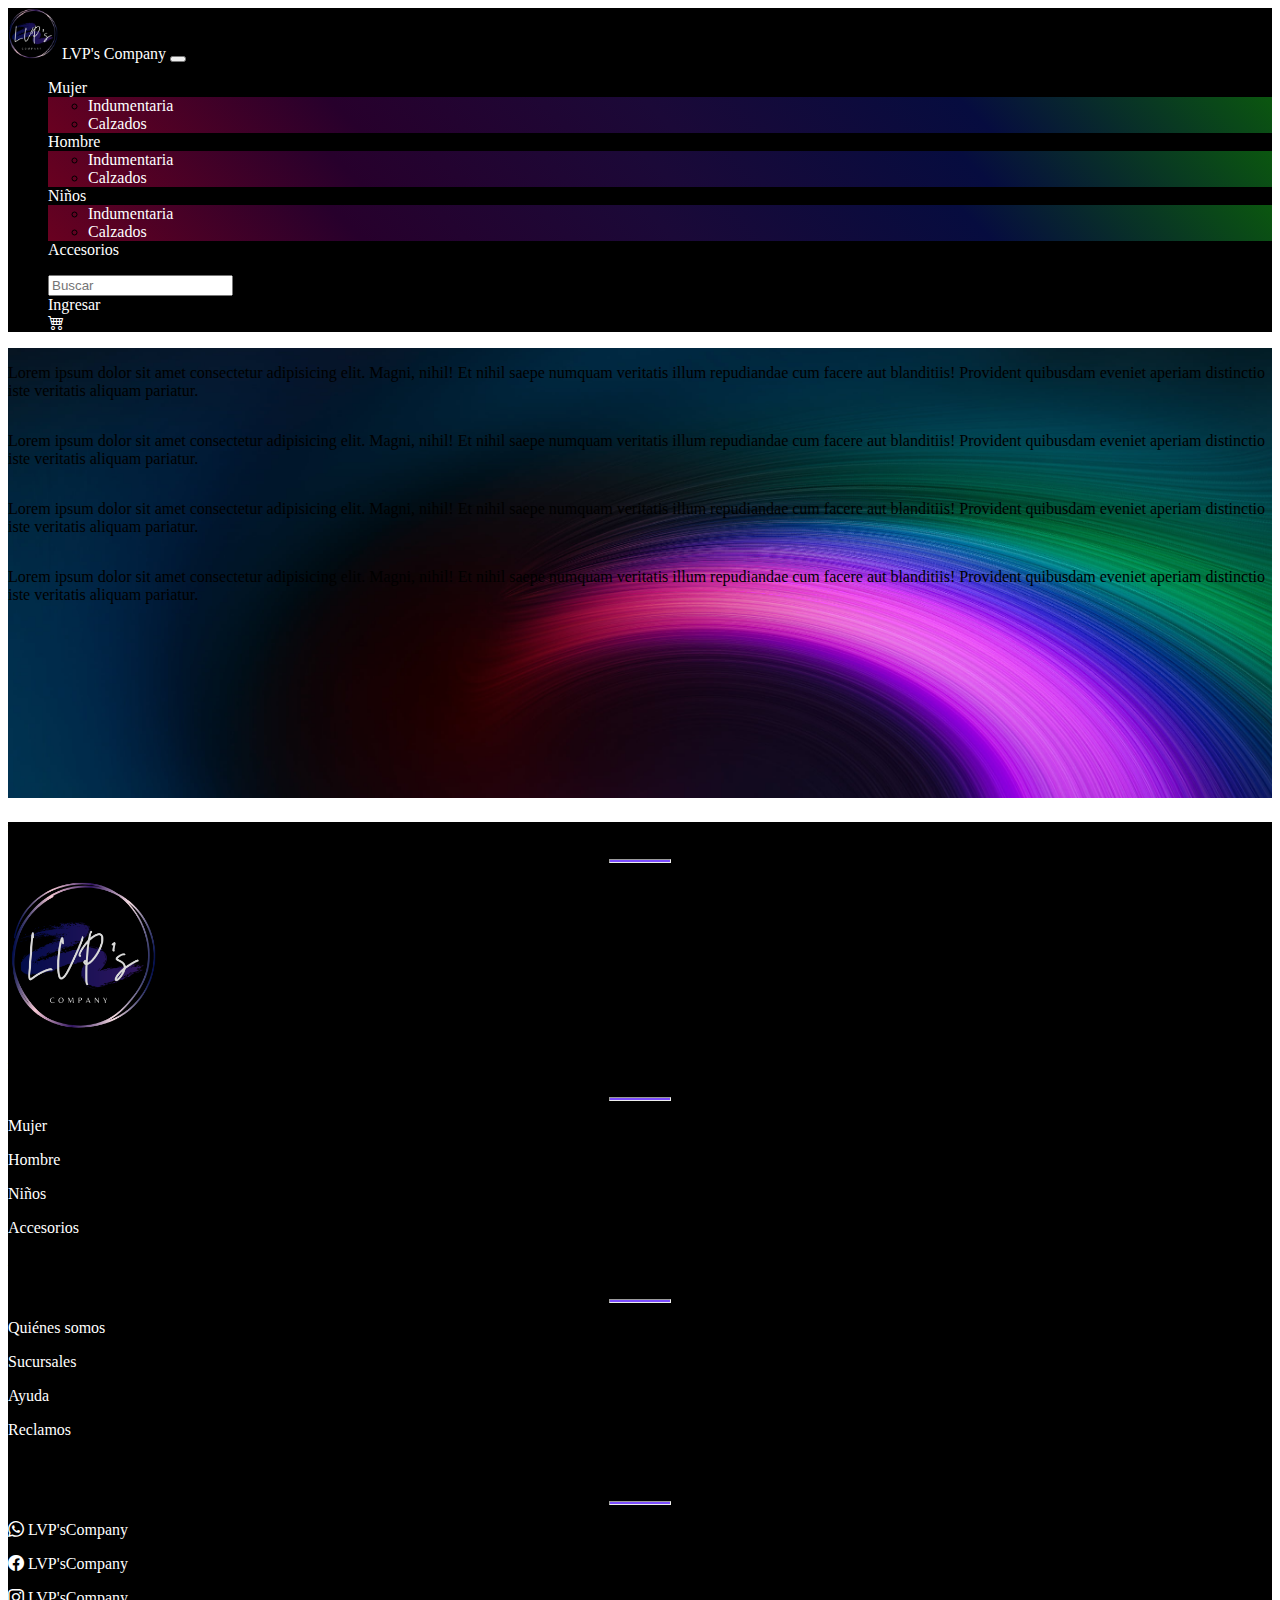
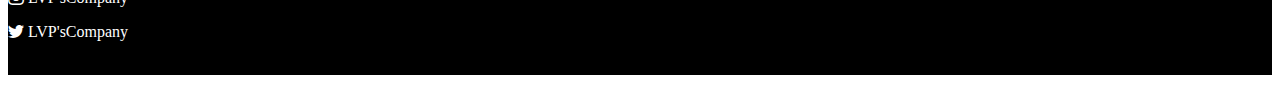
==== commit 213477df: "form ingresar-Login" ====
--- a/index.html
+++ b/index.html
@@ -2,50 +2,220 @@
 <html lang="en">
 
 <head>
-  <meta charset="UTF-8">
-  <meta http-equiv="X-UA-Compatible" content="IE=edge">
-  <meta name="viewport" content="width=device-width, initial-scale=1.0">
-  <link href="https://cdn.jsdelivr.net/npm/bootstrap@5.3.0/dist/css/bootstrap.min.css" rel="stylesheet"
-    integrity="sha384-9ndCyUaIbzAi2FUVXJi0CjmCapSmO7SnpJef0486qhLnuZ2cdeRhO02iuK6FUUVM" crossorigin="anonymous">
-  <link rel="stylesheet" href="./estilos.css">
-  <title>TiendaVirtual</title>
+    <meta charset="UTF-8">
+    <meta http-equiv="X-UA-Compatible" content="IE=edge">
+    <meta name="viewport" content="width=device-width, initial-scale=1.0">
+    <!-- Bootstrap CSS -->
+    <link href="https://cdn.jsdelivr.net/npm/bootstrap@5.1.3/dist/css/bootstrap.min.css" rel="stylesheet"
+        integrity="sha384-1BmE4kWBq78iYhFldvKuhfTAU6auU8tT94WrHftjDbrCEXSU1oBoqyl2QvZ6jIW3" crossorigin="anonymous">
+    <link rel="stylesheet" href="https://cdn.jsdelivr.net/npm/bootstrap-icons@1.8.1/font/bootstrap-icons.css">
+    <link rel="stylesheet" href="style.css">
+    <title>TiendaVirtual</title>
 </head>
 
-<body>
-
-  <header>
-
-
-  </header>
-
-
-  <br><br>
-  <div id="carouselExampleSlidesOnly" class="carousel slide tamañoImg posCarrusel" data-bs-ride="carousel">
-    <div class="carousel-inner">
-      <div class="carousel-item active">
-        <img src="./img/Accesorios.jpg" class="d-block w-100" alt="...">
-      </div>
-      <div class="carousel-item">
-        <img src="./img/Hombre.jpg" class="d-block w-100" alt="...">
-      </div>
-      <div class="carousel-item">
-        <img src="./img/Mujer.jpg" class="d-block w-100" alt="...">
-      </div>
-
-      <div class="carousel-item">
-        <img src="./img/Niños.jpg" class="d-block w-100" alt="...">
-      </div>
-    </div>
-  </div>
-  
-
-
-
-  <footer></footer>
-
-  <script src="https://cdn.jsdelivr.net/npm/bootstrap@5.3.0/dist/js/bootstrap.bundle.min.js"
-    integrity="sha384-geWF76RCwLtnZ8qwWowPQNguL3RmwHVBC9FhGdlKrxdiJJigb/j/68SIy3Te4Bkz"
-    crossorigin="anonymous"></script>
+<body class="bg-secondary">
+    <header>
+        <nav class=" comun navbar navbar-expand-md navbar-dark text-white">
+          <div class=" container-fluid">
+            <!-- icono o nombre -->
+            <a class=" navbar-brand" href="index.html">
+              <img src="img/L V P's2.png" width="50">
+              <span class="text-uppercase fw-bold">LVP's Company</span>
+            </a>
+            <!-- boton del menu -->
+    
+            <button class=" navbar-toggler " type="button" data-bs-toggle="collapse" data-bs-target="#menu"
+              aria-controls="navbarSupportedContent" aria-expanded="false" aria-label="Toggle navigation">
+              <span class="navbar-toggler-icon "></span>
+            </button>
+            <!-- elementos del menu colapsable -->
+            <div class="  collapse navbar-collapse" id="menu">
+              <ul class=" navbar-nav me-auto">
+                <li class="  nav-item dropdown">
+                  <a class="nav-link dropdown-toggle text-white" href="#" id="navbarDropdown" role="button" data-bs-toggle="dropdown"
+                    aria-expanded="false">
+                    Mujer
+                  </a>
+                  <ul class=" fondito dropdown-menu bg-secondary" aria-labelledby="navbarDropdown">
+                    <li><a class="dropdown-item" href="mujer.html">Indumentaria</a></li>
+                    <li><a class="dropdown-item" href="mujer.html">Calzados</a> </li>
+                
+                  </ul>
+                </li>
+                <li class="nav-item dropdown">
+                  <a class="nav-link dropdown-toggle text-white" href="#" id="navbarDropdown" role="button"
+                    data-bs-toggle="dropdown" aria-expanded="false">
+                    Hombre
+                  </a>
+                  <ul class="fondito dropdown-menu  bg-secondary" aria-labelledby="navbarDropdown">
+                    <li><a class="dropdown-item" href="hombre.html">Indumentaria</a></li>
+                    <li><a class="dropdown-item" href="hombre.html">Calzados</a> </li>
+                  </ul>
+                </li>
+                <li class="nav-item dropdown">
+                  <a class="nav-link dropdown-toggle text-white" href="#" id="navbarDropdown" role="button"
+                    data-bs-toggle="dropdown" aria-expanded="false">
+                    Niños
+                  </a>
+                  <ul class="fondito dropdown-menu bg-secondary" aria-labelledby="navbarDropdown">
+                    <li><a class="dropdown-item" href="niños.html">Indumentaria</a></li>
+                    <li><a class="dropdown-item" href="niños.html">Calzados</a> </li>
+                  </ul>
+                </li>
+                <li class="nav-item ">
+                  <a class="nav-link text-white " href="accesorios.html">Accesorios</a>
+                </li>
+              </ul>
+    
+    
+              <!-- enlaces lado derecho
+                -->
+                <ul class="navbar-nav  ml-auto ">
+                  <li class="nav-item ">
+                    <form class="d-flex">
+                      <input class="form-control  " type="Buscar" placeholder="Buscar" aria-label="Buscar">
+                      <button class="btn btn-sm btn-outline-secondary ms-2 " type="submit"
+                        style="border:none ; background-color:transparent">
+                        <i class="bi bi-search text-white" id="icono"></i></button>
+                    </form>
+                  </li>
+                  <li class="nav-item ">
+                    <a class="nav-link text-white " href="./ingresar.html">Ingresar</a>
+                  </li>
+                  <li class="nav-item ">
+                    <a class="nav-link " href="./ingresar.html">
+                      <i class="bi bi-cart4 text-white"></i>
+                      </a>
+                  </li>
+                </ul>
+    
+            </div>
+    
+          </div>
+        </nav>
+      </header>
+    
+      <section class="cuerpo">
+        <p>Lorem ipsum dolor sit amet consectetur adipisicing elit. Magni, nihil! Et nihil saepe numquam veritatis illum
+          repudiandae cum facere aut blanditiis! Provident quibusdam eveniet aperiam distinctio iste veritatis aliquam
+          pariatur.</p>
+        <p>Lorem ipsum dolor sit amet consectetur adipisicing elit. Magni, nihil! Et nihil saepe numquam veritatis illum
+          repudiandae cum facere aut blanditiis! Provident quibusdam eveniet aperiam distinctio iste veritatis aliquam
+          pariatur.</p>
+        <p>Lorem ipsum dolor sit amet consectetur adipisicing elit. Magni, nihil! Et nihil saepe numquam veritatis illum
+          repudiandae cum facere aut blanditiis! Provident quibusdam eveniet aperiam distinctio iste veritatis aliquam
+          pariatur.</p>
+        <p>Lorem ipsum dolor sit amet consectetur adipisicing elit. Magni, nihil! Et nihil saepe numquam veritatis illum
+          repudiandae cum facere aut blanditiis! Provident quibusdam eveniet aperiam distinctio iste veritatis aliquam
+          pariatur.</p>
+    
+      </section>
+    
+    
+    
+    
+    
+    
+    
+      <!-- Footer -->
+      <footer class="comun  text-center text-lg-start text-white ">
+    
+    
+        <!-- Section: Links  -->
+        <section class="">
+          <div class=" p-2">
+            <!-- Grid row -->
+            <div class="row mt-3">
+              <!-- Grid column -->
+              <div class="col-md-3 col-lg-4 col-xl-3 mx-auto mb-4">
+                <!-- Content -->
+                <h6 class="text-uppercase fw-bold">LVP's Company</h6>
+                <hr class="mb-4 mt-0 d-inline-block mx-auto" style="width: 60px; background-color: #7c4dff; height: 2px" />
+                <p>
+                  <img src="img/L V P's2.png" width="150">
+                </p>
+              </div>
+              <!-- Grid column -->
+    
+              <!-- Grid column -->
+              <div class="col-md-2 col-lg-2 col-xl-2 mx-auto mb-4 ">
+                <!-- Links -->
+                <h6 class="text-uppercase fw-bold">Productos</h6>
+                <hr class="mb-4 mt-0 d-inline-block mx-auto" style="width: 60px; background-color: #7c4dff; height: 2px" />
+                <p>
+                  <a href="mujer.html" class="">Mujer</a>
+                </p>
+                <p>
+                  <a href="hombre.html" class="">Hombre</a>
+                </p>
+                <p>
+                  <a href="niños.html" class="">Niños</a>
+                </p>
+                <p>
+                  <a href="accesorios.html" class="">Accesorios</a>
+                </p>
+              </div>
+              <!-- Grid column -->
+    
+              <!-- Grid column -->
+              <div class="col-md-3 col-lg-2 col-xl-2 mx-auto mb-4">
+                <!-- Links -->
+                <h6 class="text-uppercase fw-bold">Links Utiles</h6>
+                <hr class="mb-4 mt-0 d-inline-block mx-auto" style="width: 60px; background-color: #7c4dff; height: 2px" />
+                <p>
+                  <a href="error.html" class="text-white">Quiénes somos</a>
+                </p>
+                <p>
+                  <a href="error.html" class="text-white">Sucursales</a>
+                </p>
+                <p>
+                  <a href="error.html" class="text-white">Ayuda</a>
+                </p>
+                <p>
+                  <a href="error.html" class="text-white">Reclamos</a>
+                </p>
+              </div>
+              <!-- Grid column -->
+    
+              <!-- Grid column -->
+              <div class="col-md-4  col-lg-2 col-xl-2 mx-auto  mb-4">
+                <!-- Links -->
+                <h6 class="text-uppercase fw-bold">Contacto</h6>
+                <hr class="mb-4 mt-0 d-inline-block mx-auto" style="width: 60px; background-color: #7c4dff; height: 2px" />
+                <p>
+                  <a class="bi bi-whatsapp" href="error.html"> LVP'sCompany</a>
+                </p>
+                <p>
+                  <a class="bi bi-facebook" href="error.html"> LVP'sCompany </a>
+                </p>
+                <p>
+                  <a class="bi bi-instagram" href="error.html"> LVP'sCompany </a>
+                </p>
+                <p>
+                  <a class="bi bi-twitter" href="error.html"> LVP'sCompany </a>
+                </p>
+              </div>
+              <!-- Grid column -->
+            </div>
+            <!-- Grid row -->
+          </div>
+        </section>
+        <!-- Section: Links  -->
+    
+        <!-- Copyright -->
+        <div class="comun  text-center p-1">
+          <p>Copyright &#169 2023 LVP'sCompany.com</p>
+        </div>
+        <!-- Copyright -->
+      </footer>
+      <!-- Footer -->
+      <!-- Option 1: Bootstrap Bundle with Popper -->
+      <script src="https://cdn.jsdelivr.net/npm/bootstrap@5.1.3/dist/js/bootstrap.bundle.min.js"
+        integrity="sha384-ka7Sk0Gln4gmtz2MlQnikT1wXgYsOg+OMhuP+IlRH9sENBO0LRn5q+8nbTov4+1p"
+        crossorigin="anonymous"></script>
+
+
+
 </body>
 
 </html>--- a/style.css
+++ b/style.css
@@ -0,0 +1,66 @@
+
+.cuerpo{
+    background-image: url(../img/fondo.jpg);
+    background-size: 140% auto;
+    background-position: center top;
+    display: flex;
+    flex-direction: column; 
+    position: relative;
+    min-height: 50vh;
+    
+        }
+    
+    
+    /* 
+    
+    .cuerpo{
+    position: relative;
+    min-height: 100vh;
+    display: flex;
+    flex-direction: column;
+    background: repeating-linear-gradient(45deg ,#690120,#27002c   ,#1b0938,#060c3f, #0b570f );
+    
+    }*/
+    .fondito{
+        background: repeating-linear-gradient(45deg ,#690120,#27002c   ,#1b0938,#060c3f, #0b570f );
+    }
+    
+    .dropdown-item:hover{
+        color: rgb(255, 255, 255);
+        background-color: rgb(0, 0, 0);
+        text-decoration: none;
+    }
+    
+    
+    .comun{
+        background: rgb(0, 0, 0);
+        
+        
+        }
+    .comun a{
+        color: rgb(255, 255, 255);
+        text-decoration: none;
+    }
+    .banner{
+        width: 100%;
+    }
+    
+    
+    .producto{   
+        margin: 10px 10px 10px 10px ;
+        border-radius: 10px;  
+        padding-top: 20px;
+        padding-bottom: 10px;  
+        padding-left: 20px;
+        padding-right: 20px;
+        background-color: #000000 ;
+        font-family: sans-serif;  
+        color: #ffffff;    
+    }
+
+    .contenedor {
+        display: flex;
+        flex-wrap: wrap;
+        justify-content: center;
+        
+    }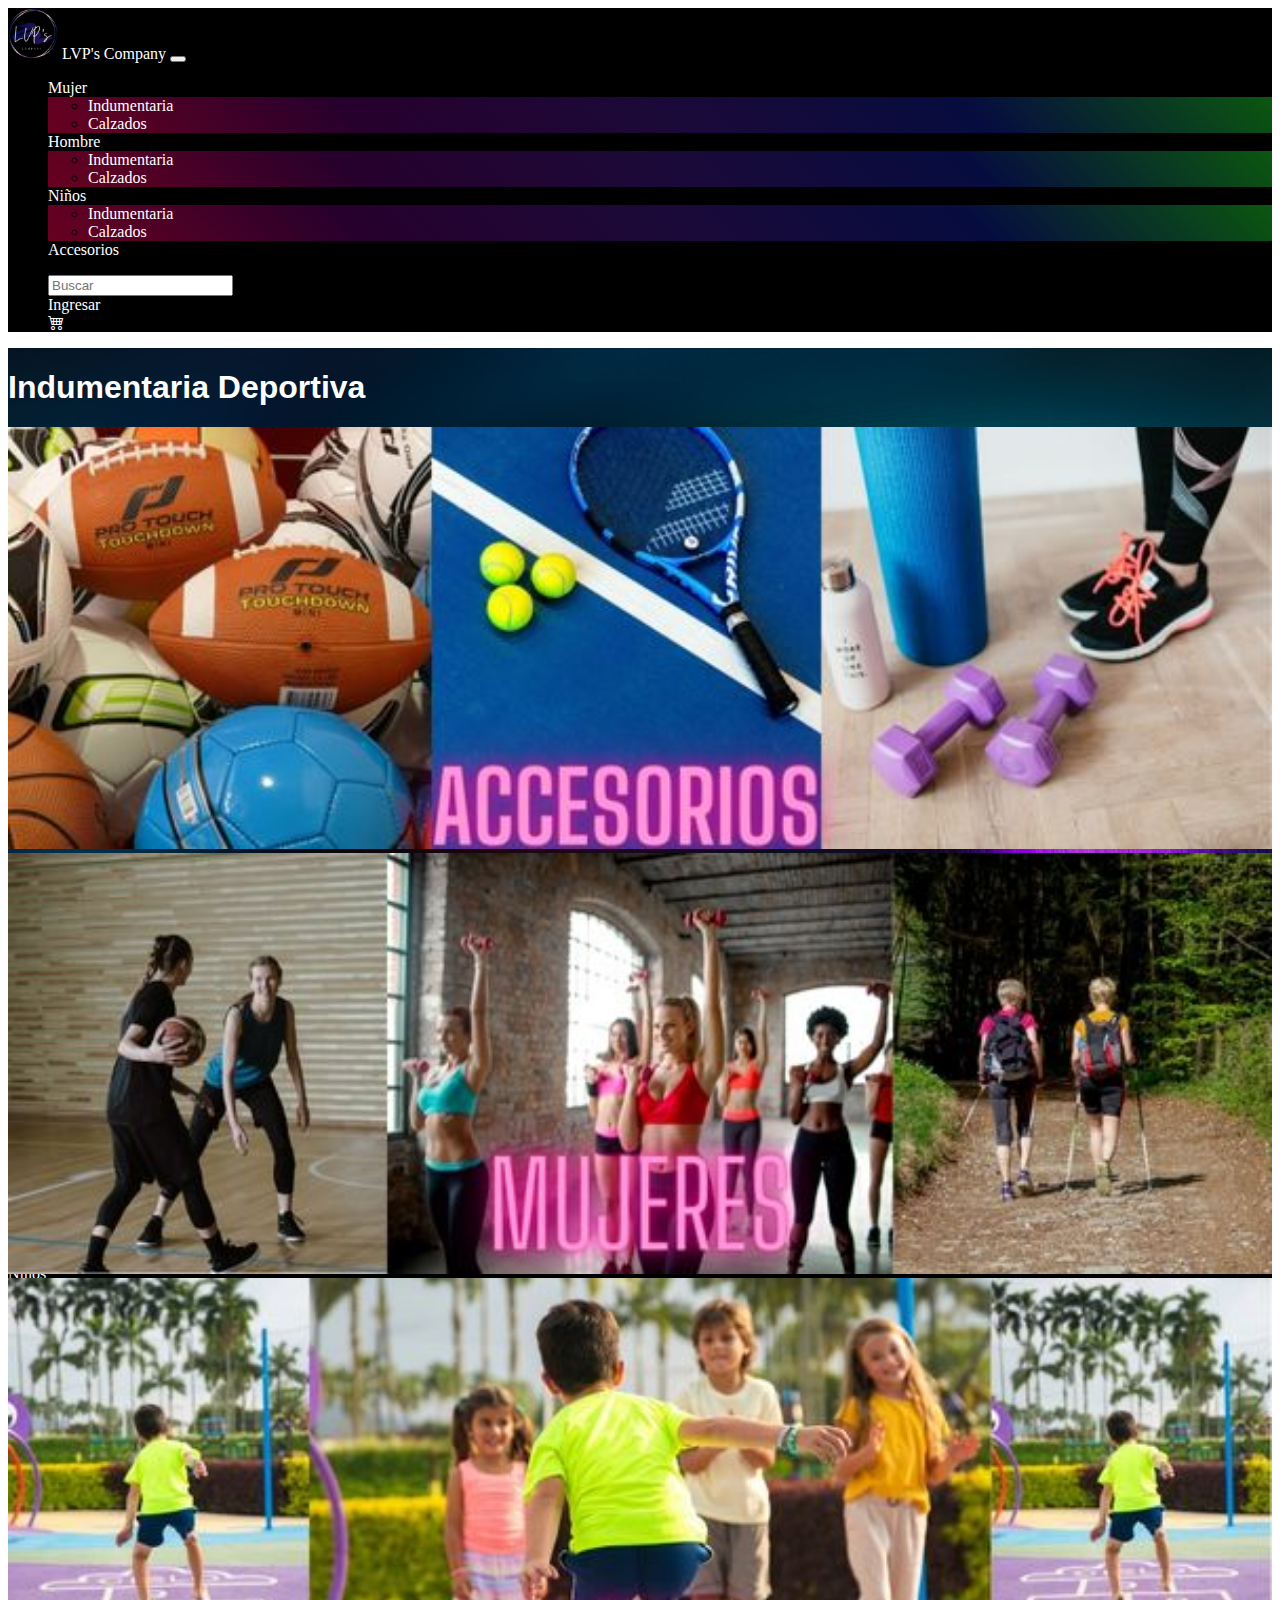
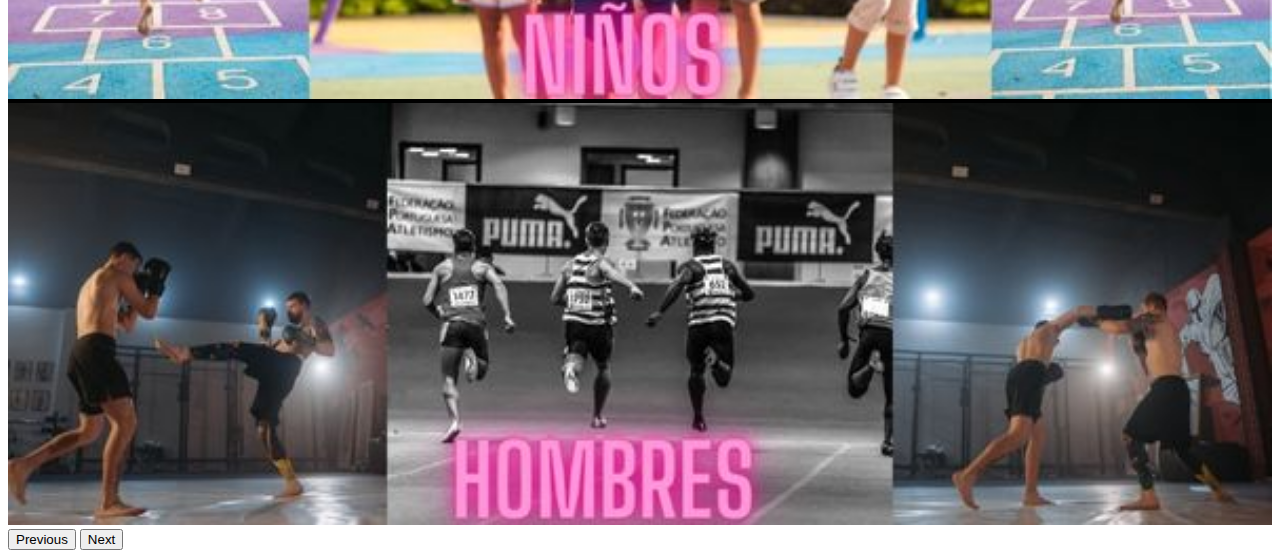
==== commit 72593a74: "se cambio carrusel" ====
--- a/index.html
+++ b/index.html
@@ -95,20 +95,41 @@
         </nav>
       </header>
     
-      <section class="cuerpo">
-        <p>Lorem ipsum dolor sit amet consectetur adipisicing elit. Magni, nihil! Et nihil saepe numquam veritatis illum
-          repudiandae cum facere aut blanditiis! Provident quibusdam eveniet aperiam distinctio iste veritatis aliquam
-          pariatur.</p>
-        <p>Lorem ipsum dolor sit amet consectetur adipisicing elit. Magni, nihil! Et nihil saepe numquam veritatis illum
-          repudiandae cum facere aut blanditiis! Provident quibusdam eveniet aperiam distinctio iste veritatis aliquam
-          pariatur.</p>
-        <p>Lorem ipsum dolor sit amet consectetur adipisicing elit. Magni, nihil! Et nihil saepe numquam veritatis illum
-          repudiandae cum facere aut blanditiis! Provident quibusdam eveniet aperiam distinctio iste veritatis aliquam
-          pariatur.</p>
-        <p>Lorem ipsum dolor sit amet consectetur adipisicing elit. Magni, nihil! Et nihil saepe numquam veritatis illum
-          repudiandae cum facere aut blanditiis! Provident quibusdam eveniet aperiam distinctio iste veritatis aliquam
-          pariatur.</p>
-    
+      <section class="cuerpo"> 
+
+        <h1  style="font-family: sans-serif;  
+        color: #ffffff; " > Indumentaria Deportiva </h1>
+        
+        <div class="tamañoImg" >
+          <div id="carouselExampleInterval  " class="carousel slide" data-bs-ride="carousel">
+            <div class="carousel-inner">
+              <div class="carousel-item active" data-bs-interval="5000">
+                <img  class="tamañoImg" src="./img/Accesorioss.jpg" class="d-block w-100" alt="...">
+              </div>
+              <div class="carousel-item" data-bs-interval="3000">
+                <img class="tamañoImg" src="./img/Mujer.jpg" class="d-block w-100" alt="...">
+              </div>
+              <div class="carousel-item">
+                <img class="tamañoImg" src="./img/Niños.jpg" class="d-block w-100" alt="...">
+              </div>
+
+              <div class="carousel-item">
+                <img class="tamañoImg" src="./img/Hombre.jpg" class="d-block w-100" alt="...">
+              </div>
+            </div>
+            <button class="carousel-control-prev" type="button" data-bs-target="#carouselExampleInterval"
+              data-bs-slide="prev">
+              <span class="carousel-control-prev-icon" aria-hidden="true"></span>
+              <span class="visually-hidden">Previous</span>
+            </button>
+            <button class="carousel-control-next" type="button" data-bs-target="#carouselExampleInterval"
+              data-bs-slide="next">
+              <span class="carousel-control-next-ico.n" aria-hidden="true"></span>
+              <span class="visually-hidden">Next</span>
+            </button>
+          </div>
+        </div>
+      
       </section>
     
     
--- a/style.css
+++ b/style.css
@@ -1,6 +1,6 @@
 
 .cuerpo{
-    background-image: url(../img/fondo.jpg);
+    background-image: url(./img/fondo.jpg);
     background-size: 140% auto;
     background-position: center top;
     display: flex;
@@ -9,6 +9,22 @@
     min-height: 50vh;
     
         }
+
+
+        .tamañoImg {
+
+
+            max-width: 1520px;
+            max-height: 450px;
+        }
+    
+    
+        .tamañoImg img{
+    
+            width: 100%;
+            height: 100%px;
+        }
+        
     
     
     /* 
@@ -58,6 +74,7 @@
         color: #ffffff;    
     }
 
+
     .contenedor {
         display: flex;
         flex-wrap: wrap;
